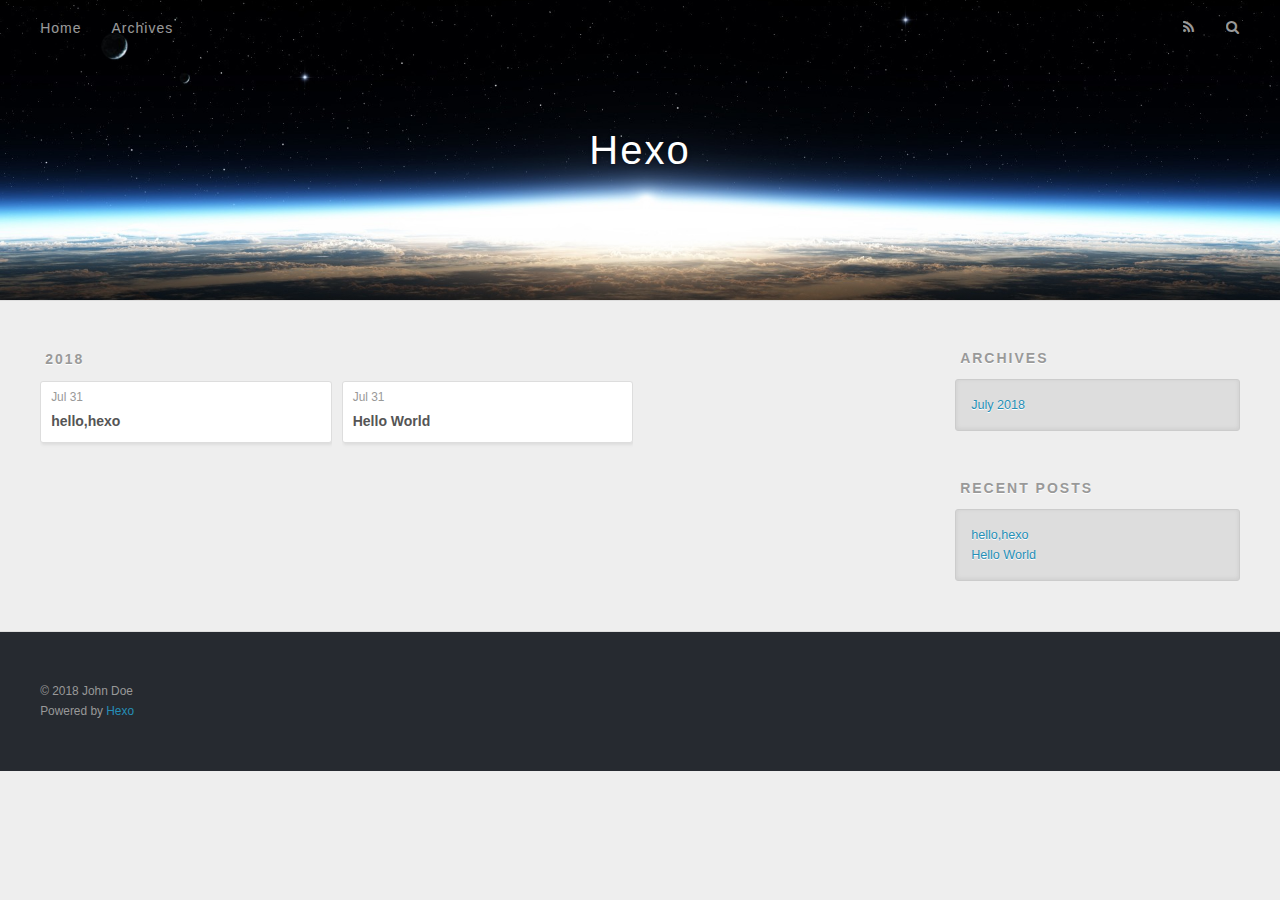
==== archives/index.html @ ba30c7fb "Site updated: 2018-07-31 15:11:13" ====
<!DOCTYPE html>
<html>
<head>
  <meta charset="utf-8">
  
  <title>Archives | Hexo</title>
  <meta name="viewport" content="width=device-width, initial-scale=1, maximum-scale=1">
  <meta property="og:type" content="website">
<meta property="og:title" content="Hexo">
<meta property="og:url" content="http://yoursite.com/archives/index.html">
<meta property="og:site_name" content="Hexo">
<meta property="og:locale" content="default">
<meta name="twitter:card" content="summary">
<meta name="twitter:title" content="Hexo">
  
    <link rel="alternate" href="/atom.xml" title="Hexo" type="application/atom+xml">
  
  
    <link rel="icon" href="/favicon.png">
  
  
    <link href="//fonts.googleapis.com/css?family=Source+Code+Pro" rel="stylesheet" type="text/css">
  
  <link rel="stylesheet" href="/css/style.css">
  

</head>

<body>
  <div id="container">
    <div id="wrap">
      <header id="header">
  <div id="banner"></div>
  <div id="header-outer" class="outer">
    <div id="header-title" class="inner">
      <h1 id="logo-wrap">
        <a href="/" id="logo">Hexo</a>
      </h1>
      
    </div>
    <div id="header-inner" class="inner">
      <nav id="main-nav">
        <a id="main-nav-toggle" class="nav-icon"></a>
        
          <a class="main-nav-link" href="/">Home</a>
        
          <a class="main-nav-link" href="/archives">Archives</a>
        
      </nav>
      <nav id="sub-nav">
        
          <a id="nav-rss-link" class="nav-icon" href="/atom.xml" title="RSS Feed"></a>
        
        <a id="nav-search-btn" class="nav-icon" title="Search"></a>
      </nav>
      <div id="search-form-wrap">
        <form action="//google.com/search" method="get" accept-charset="UTF-8" class="search-form"><input type="search" name="q" class="search-form-input" placeholder="Search"><button type="submit" class="search-form-submit">&#xF002;</button><input type="hidden" name="sitesearch" value="http://yoursite.com"></form>
      </div>
    </div>
  </div>
</header>
      <div class="outer">
        <section id="main">
  
  
    
    
      
      
      <section class="archives-wrap">
        <div class="archive-year-wrap">
          <a href="/archives/2018" class="archive-year">2018</a>
        </div>
        <div class="archives">
    
    <article class="archive-article archive-type-post">
  <div class="archive-article-inner">
    <header class="archive-article-header">
      <a href="/2018/07/31/hello-hexo/" class="archive-article-date">
  <time datetime="2018-07-31T07:08:30.000Z" itemprop="datePublished">Jul 31</time>
</a>
      
  
    <h1 itemprop="name">
      <a class="archive-article-title" href="/2018/07/31/hello-hexo/">hello,hexo</a>
    </h1>
  

    </header>
  </div>
</article>
  
    
    
    <article class="archive-article archive-type-post">
  <div class="archive-article-inner">
    <header class="archive-article-header">
      <a href="/2018/07/31/hello-world/" class="archive-article-date">
  <time datetime="2018-07-31T06:19:11.172Z" itemprop="datePublished">Jul 31</time>
</a>
      
  
    <h1 itemprop="name">
      <a class="archive-article-title" href="/2018/07/31/hello-world/">Hello World</a>
    </h1>
  

    </header>
  </div>
</article>
  
  
    </div></section>
  

</section>
        
          <aside id="sidebar">
  
    

  
    

  
    
  
    
  <div class="widget-wrap">
    <h3 class="widget-title">Archives</h3>
    <div class="widget">
      <ul class="archive-list"><li class="archive-list-item"><a class="archive-list-link" href="/archives/2018/07/">July 2018</a></li></ul>
    </div>
  </div>


  
    
  <div class="widget-wrap">
    <h3 class="widget-title">Recent Posts</h3>
    <div class="widget">
      <ul>
        
          <li>
            <a href="/2018/07/31/hello-hexo/">hello,hexo</a>
          </li>
        
          <li>
            <a href="/2018/07/31/hello-world/">Hello World</a>
          </li>
        
      </ul>
    </div>
  </div>

  
</aside>
        
      </div>
      <footer id="footer">
  
  <div class="outer">
    <div id="footer-info" class="inner">
      &copy; 2018 John Doe<br>
      Powered by <a href="http://hexo.io/" target="_blank">Hexo</a>
    </div>
  </div>
</footer>
    </div>
    <nav id="mobile-nav">
  
    <a href="/" class="mobile-nav-link">Home</a>
  
    <a href="/archives" class="mobile-nav-link">Archives</a>
  
</nav>
    

<script src="//ajax.googleapis.com/ajax/libs/jquery/2.0.3/jquery.min.js"></script>


  <link rel="stylesheet" href="/fancybox/jquery.fancybox.css">
  <script src="/fancybox/jquery.fancybox.pack.js"></script>


<script src="/js/script.js"></script>

  </div>
</body>
</html>
---- css/style.css ----
body {
  width: 100%;
}
body:before,
body:after {
  content: "";
  display: table;
}
body:after {
  clear: both;
}
html,
body,
div,
span,
applet,
object,
iframe,
h1,
h2,
h3,
h4,
h5,
h6,
p,
blockquote,
pre,
a,
abbr,
acronym,
address,
big,
cite,
code,
del,
dfn,
em,
img,
ins,
kbd,
q,
s,
samp,
small,
strike,
strong,
sub,
sup,
tt,
var,
dl,
dt,
dd,
ol,
ul,
li,
fieldset,
form,
label,
legend,
table,
caption,
tbody,
tfoot,
thead,
tr,
th,
td {
  margin: 0;
  padding: 0;
  border: 0;
  outline: 0;
  font-weight: inherit;
  font-style: inherit;
  font-family: inherit;
  font-size: 100%;
  vertical-align: baseline;
}
body {
  line-height: 1;
  color: #000;
  background: #fff;
}
ol,
ul {
  list-style: none;
}
table {
  border-collapse: separate;
  border-spacing: 0;
  vertical-align: middle;
}
caption,
th,
td {
  text-align: left;
  font-weight: normal;
  vertical-align: middle;
}
a img {
  border: none;
}
input,
button {
  margin: 0;
  padding: 0;
}
input::-moz-focus-inner,
button::-moz-focus-inner {
  border: 0;
  padding: 0;
}
@font-face {
  font-family: FontAwesome;
  font-style: normal;
  font-weight: normal;
  src: url("fonts/fontawesome-webfont.eot?v=#4.0.3");
  src: url("fonts/fontawesome-webfont.eot?#iefix&v=#4.0.3") format("embedded-opentype"), url("fonts/fontawesome-webfont.woff?v=#4.0.3") format("woff"), url("fonts/fontawesome-webfont.ttf?v=#4.0.3") format("truetype"), url("fonts/fontawesome-webfont.svg#fontawesomeregular?v=#4.0.3") format("svg");
}
html,
body,
#container {
  height: 100%;
}
body {
  background: #eee;
  font: 14px "Helvetica Neue", Helvetica, Arial, sans-serif;
  -webkit-text-size-adjust: 100%;
}
.outer {
  max-width: 1220px;
  margin: 0 auto;
  padding: 0 20px;
}
.outer:before,
.outer:after {
  content: "";
  display: table;
}
.outer:after {
  clear: both;
}
.inner {
  display: inline;
  float: left;
  width: 98.33333333333333%;
  margin: 0 0.833333333333333%;
}
.left,
.alignleft {
  float: left;
}
.right,
.alignright {
  float: right;
}
.clear {
  clear: both;
}
#container {
  position: relative;
}
.mobile-nav-on {
  overflow: hidden;
}
#wrap {
  height: 100%;
  width: 100%;
  position: absolute;
  top: 0;
  left: 0;
  -webkit-transition: 0.2s ease-out;
  -moz-transition: 0.2s ease-out;
  -ms-transition: 0.2s ease-out;
  transition: 0.2s ease-out;
  z-index: 1;
  background: #eee;
}
.mobile-nav-on #wrap {
  left: 280px;
}
@media screen and (min-width: 768px) {
  #main {
    display: inline;
    float: left;
    width: 73.33333333333333%;
    margin: 0 0.833333333333333%;
  }
}
.article-date,
.article-category-link,
.archive-year,
.widget-title {
  text-decoration: none;
  text-transform: uppercase;
  letter-spacing: 2px;
  color: #999;
  margin-bottom: 1em;
  margin-left: 5px;
  line-height: 1em;
  text-shadow: 0 1px #fff;
  font-weight: bold;
}
.article-inner,
.archive-article-inner {
  background: #fff;
  -webkit-box-shadow: 1px 2px 3px #ddd;
  box-shadow: 1px 2px 3px #ddd;
  border: 1px solid #ddd;
  border-radius: 3px;
}
.article-entry h1,
.widget h1 {
  font-size: 2em;
}
.article-entry h2,
.widget h2 {
  font-size: 1.5em;
}
.article-entry h3,
.widget h3 {
  font-size: 1.3em;
}
.article-entry h4,
.widget h4 {
  font-size: 1.2em;
}
.article-entry h5,
.widget h5 {
  font-size: 1em;
}
.article-entry h6,
.widget h6 {
  font-size: 1em;
  color: #999;
}
.article-entry hr,
.widget hr {
  border: 1px dashed #ddd;
}
.article-entry strong,
.widget strong {
  font-weight: bold;
}
.article-entry em,
.widget em,
.article-entry cite,
.widget cite {
  font-style: italic;
}
.article-entry sup,
.widget sup,
.article-entry sub,
.widget sub {
  font-size: 0.75em;
  line-height: 0;
  position: relative;
  vertical-align: baseline;
}
.article-entry sup,
.widget sup {
  top: -0.5em;
}
.article-entry sub,
.widget sub {
  bottom: -0.2em;
}
.article-entry small,
.widget small {
  font-size: 0.85em;
}
.article-entry acronym,
.widget acronym,
.article-entry abbr,
.widget abbr {
  border-bottom: 1px dotted;
}
.article-entry ul,
.widget ul,
.article-entry ol,
.widget ol,
.article-entry dl,
.widget dl {
  margin: 0 20px;
  line-height: 1.6em;
}
.article-entry ul ul,
.widget ul ul,
.article-entry ol ul,
.widget ol ul,
.article-entry ul ol,
.widget ul ol,
.article-entry ol ol,
.widget ol ol {
  margin-top: 0;
  margin-bottom: 0;
}
.article-entry ul,
.widget ul {
  list-style: disc;
}
.article-entry ol,
.widget ol {
  list-style: decimal;
}
.article-entry dt,
.widget dt {
  font-weight: bold;
}
#header {
  height: 300px;
  position: relative;
  border-bottom: 1px solid #ddd;
}
#header:before,
#header:after {
  content: "";
  position: absolute;
  left: 0;
  right: 0;
  height: 40px;
}
#header:before {
  top: 0;
  background: -webkit-linear-gradient(rgba(0,0,0,0.2), transparent);
  background: -moz-linear-gradient(rgba(0,0,0,0.2), transparent);
  background: -ms-linear-gradient(rgba(0,0,0,0.2), transparent);
  background: linear-gradient(rgba(0,0,0,0.2), transparent);
}
#header:after {
  bottom: 0;
  background: -webkit-linear-gradient(transparent, rgba(0,0,0,0.2));
  background: -moz-linear-gradient(transparent, rgba(0,0,0,0.2));
  background: -ms-linear-gradient(transparent, rgba(0,0,0,0.2));
  background: linear-gradient(transparent, rgba(0,0,0,0.2));
}
#header-outer {
  height: 100%;
  position: relative;
}
#header-inner {
  position: relative;
  overflow: hidden;
}
#banner {
  position: absolute;
  top: 0;
  left: 0;
  width: 100%;
  height: 100%;
  background: url("images/banner.jpg") center #000;
  -webkit-background-size: cover;
  -moz-background-size: cover;
  background-size: cover;
  z-index: -1;
}
#header-title {
  text-align: center;
  height: 40px;
  position: absolute;
  top: 50%;
  left: 0;
  margin-top: -20px;
}
#logo,
#subtitle {
  text-decoration: none;
  color: #fff;
  font-weight: 300;
  text-shadow: 0 1px 4px rgba(0,0,0,0.3);
}
#logo {
  font-size: 40px;
  line-height: 40px;
  letter-spacing: 2px;
}
#subtitle {
  font-size: 16px;
  line-height: 16px;
  letter-spacing: 1px;
}
#subtitle-wrap {
  margin-top: 16px;
}
#main-nav {
  float: left;
  margin-left: -15px;
}
.nav-icon,
.main-nav-link {
  float: left;
  color: #fff;
  opacity: 0.6;
  text-decoration: none;
  text-shadow: 0 1px rgba(0,0,0,0.2);
  -webkit-transition: opacity 0.2s;
  -moz-transition: opacity 0.2s;
  -ms-transition: opacity 0.2s;
  transition: opacity 0.2s;
  display: block;
  padding: 20px 15px;
}
.nav-icon:hover,
.main-nav-link:hover {
  opacity: 1;
}
.nav-icon {
  font-family: FontAwesome;
  text-align: center;
  font-size: 14px;
  width: 14px;
  height: 14px;
  padding: 20px 15px;
  position: relative;
  cursor: pointer;
}
.main-nav-link {
  font-weight: 300;
  letter-spacing: 1px;
}
@media screen and (max-width: 479px) {
  .main-nav-link {
    display: none;
  }
}
#main-nav-toggle {
  display: none;
}
#main-nav-toggle:before {
  content: "\f0c9";
}
@media screen and (max-width: 479px) {
  #main-nav-toggle {
    display: block;
  }
}
#sub-nav {
  float: right;
  margin-right: -15px;
}
#nav-rss-link:before {
  content: "\f09e";
}
#nav-search-btn:before {
  content: "\f002";
}
#search-form-wrap {
  position: absolute;
  top: 15px;
  width: 150px;
  height: 30px;
  right: -150px;
  opacity: 0;
  -webkit-transition: 0.2s ease-out;
  -moz-transition: 0.2s ease-out;
  -ms-transition: 0.2s ease-out;
  transition: 0.2s ease-out;
}
#search-form-wrap.on {
  opacity: 1;
  right: 0;
}
@media screen and (max-width: 479px) {
  #search-form-wrap {
    width: 100%;
    right: -100%;
  }
}
.search-form {
  position: absolute;
  top: 0;
  left: 0;
  right: 0;
  background: #fff;
  padding: 5px 15px;
  border-radius: 15px;
  -webkit-box-shadow: 0 0 10px rgba(0,0,0,0.3);
  box-shadow: 0 0 10px rgba(0,0,0,0.3);
}
.search-form-input {
  border: none;
  background: none;
  color: #555;
  width: 100%;
  font: 13px "Helvetica Neue", Helvetica, Arial, sans-serif;
  outline: none;
}
.search-form-input::-webkit-search-results-decoration,
.search-form-input::-webkit-search-cancel-button {
  -webkit-appearance: none;
}
.search-form-submit {
  position: absolute;
  top: 50%;
  right: 10px;
  margin-top: -7px;
  font: 13px FontAwesome;
  border: none;
  background: none;
  color: #bbb;
  cursor: pointer;
}
.search-form-submit:hover,
.search-form-submit:focus {
  color: #777;
}
.article {
  margin: 50px 0;
}
.article-inner {
  overflow: hidden;
}
.article-meta:before,
.article-meta:after {
  content: "";
  display: table;
}
.article-meta:after {
  clear: both;
}
.article-date {
  float: left;
}
.article-category {
  float: left;
  line-height: 1em;
  color: #ccc;
  text-shadow: 0 1px #fff;
  margin-left: 8px;
}
.article-category:before {
  content: "\2022";
}
.article-category-link {
  margin: 0 12px 1em;
}
.article-header {
  padding: 20px 20px 0;
}
.article-title {
  text-decoration: none;
  font-size: 2em;
  font-weight: bold;
  color: #555;
  line-height: 1.1em;
  -webkit-transition: color 0.2s;
  -moz-transition: color 0.2s;
  -ms-transition: color 0.2s;
  transition: color 0.2s;
}
a.article-title:hover {
  color: #258fb8;
}
.article-entry {
  color: #555;
  padding: 0 20px;
}
.article-entry:before,
.article-entry:after {
  content: "";
  display: table;
}
.article-entry:after {
  clear: both;
}
.article-entry p,
.article-entry table {
  line-height: 1.6em;
  margin: 1.6em 0;
}
.article-entry h1,
.article-entry h2,
.article-entry h3,
.article-entry h4,
.article-entry h5,
.article-entry h6 {
  font-weight: bold;
}
.article-entry h1,
.article-entry h2,
.article-entry h3,
.article-entry h4,
.article-entry h5,
.article-entry h6 {
  line-height: 1.1em;
  margin: 1.1em 0;
}
.article-entry a {
  color: #258fb8;
  text-decoration: none;
}
.article-entry a:hover {
  text-decoration: underline;
}
.article-entry ul,
.article-entry ol,
.article-entry dl {
  margin-top: 1.6em;
  margin-bottom: 1.6em;
}
.article-entry img,
.article-entry video {
  max-width: 100%;
  height: auto;
  display: block;
  margin: auto;
}
.article-entry iframe {
  border: none;
}
.article-entry table {
  width: 100%;
  border-collapse: collapse;
  border-spacing: 0;
}
.article-entry th {
  font-weight: bold;
  border-bottom: 3px solid #ddd;
  padding-bottom: 0.5em;
}
.article-entry td {
  border-bottom: 1px solid #ddd;
  padding: 10px 0;
}
.article-entry blockquote {
  font-family: Georgia, "Times New Roman", serif;
  font-size: 1.4em;
  margin: 1.6em 20px;
  text-align: center;
}
.article-entry blockquote footer {
  font-size: 14px;
  margin: 1.6em 0;
  font-family: "Helvetica Neue", Helvetica, Arial, sans-serif;
}
.article-entry blockquote footer cite:before {
  content: "—";
  padding: 0 0.5em;
}
.article-entry .pullquote {
  text-align: left;
  width: 45%;
  margin: 0;
}
.article-entry .pullquote.left {
  margin-left: 0.5em;
  margin-right: 1em;
}
.article-entry .pullquote.right {
  margin-right: 0.5em;
  margin-left: 1em;
}
.article-entry .caption {
  color: #999;
  display: block;
  font-size: 0.9em;
  margin-top: 0.5em;
  position: relative;
  text-align: center;
}
.article-entry .video-container {
  position: relative;
  padding-top: 56.25%;
  height: 0;
  overflow: hidden;
}
.article-entry .video-container iframe,
.article-entry .video-container object,
.article-entry .video-container embed {
  position: absolute;
  top: 0;
  left: 0;
  width: 100%;
  height: 100%;
  margin-top: 0;
}
.article-more-link a {
  display: inline-block;
  line-height: 1em;
  padding: 6px 15px;
  border-radius: 15px;
  background: #eee;
  color: #999;
  text-shadow: 0 1px #fff;
  text-decoration: none;
}
.article-more-link a:hover {
  background: #258fb8;
  color: #fff;
  text-decoration: none;
  text-shadow: 0 1px #1e7293;
}
.article-footer {
  font-size: 0.85em;
  line-height: 1.6em;
  border-top: 1px solid #ddd;
  padding-top: 1.6em;
  margin: 0 20px 20px;
}
.article-footer:before,
.article-footer:after {
  content: "";
  display: table;
}
.article-footer:after {
  clear: both;
}
.article-footer a {
  color: #999;
  text-decoration: none;
}
.article-footer a:hover {
  color: #555;
}
.article-tag-list-item {
  float: left;
  margin-right: 10px;
}
.article-tag-list-link:before {
  content: "#";
}
.article-comment-link {
  float: right;
}
.article-comment-link:before {
  content: "\f075";
  font-family: FontAwesome;
  padding-right: 8px;
}
.article-share-link {
  cursor: pointer;
  float: right;
  margin-left: 20px;
}
.article-share-link:before {
  content: "\f064";
  font-family: FontAwesome;
  padding-right: 6px;
}
#article-nav {
  position: relative;
}
#article-nav:before,
#article-nav:after {
  content: "";
  display: table;
}
#article-nav:after {
  clear: both;
}
@media screen and (min-width: 768px) {
  #article-nav {
    margin: 50px 0;
  }
  #article-nav:before {
    width: 8px;
    height: 8px;
    position: absolute;
    top: 50%;
    left: 50%;
    margin-top: -4px;
    margin-left: -4px;
    content: "";
    border-radius: 50%;
    background: #ddd;
    -webkit-box-shadow: 0 1px 2px #fff;
    box-shadow: 0 1px 2px #fff;
  }
}
.article-nav-link-wrap {
  text-decoration: none;
  text-shadow: 0 1px #fff;
  color: #999;
  -webkit-box-sizing: border-box;
  -moz-box-sizing: border-box;
  box-sizing: border-box;
  margin-top: 50px;
  text-align: center;
  display: block;
}
.article-nav-link-wrap:hover {
  color: #555;
}
@media screen and (min-width: 768px) {
  .article-nav-link-wrap {
    width: 50%;
    margin-top: 0;
  }
}
@media screen and (min-width: 768px) {
  #article-nav-newer {
    float: left;
    text-align: right;
    padding-right: 20px;
  }
}
@media screen and (min-width: 768px) {
  #article-nav-older {
    float: right;
    text-align: left;
    padding-left: 20px;
  }
}
.article-nav-caption {
  text-transform: uppercase;
  letter-spacing: 2px;
  color: #ddd;
  line-height: 1em;
  font-weight: bold;
}
#article-nav-newer .article-nav-caption {
  margin-right: -2px;
}
.article-nav-title {
  font-size: 0.85em;
  line-height: 1.6em;
  margin-top: 0.5em;
}
.article-share-box {
  position: absolute;
  display: none;
  background: #fff;
  -webkit-box-shadow: 1px 2px 10px rgba(0,0,0,0.2);
  box-shadow: 1px 2px 10px rgba(0,0,0,0.2);
  border-radius: 3px;
  margin-left: -145px;
  overflow: hidden;
  z-index: 1;
}
.article-share-box.on {
  display: block;
}
.article-share-input {
  width: 100%;
  background: none;
  -webkit-box-sizing: border-box;
  -moz-box-sizing: border-box;
  box-sizing: border-box;
  font: 14px "Helvetica Neue", Helvetica, Arial, sans-serif;
  padding: 0 15px;
  color: #555;
  outline: none;
  border: 1px solid #ddd;
  border-radius: 3px 3px 0 0;
  height: 36px;
  line-height: 36px;
}
.article-share-links {
  background: #eee;
}
.article-share-links:before,
.article-share-links:after {
  content: "";
  display: table;
}
.article-share-links:after {
  clear: both;
}
.article-share-twitter,
.article-share-facebook,
.article-share-pinterest,
.article-share-google {
  width: 50px;
  height: 36px;
  display: block;
  float: left;
  position: relative;
  color: #999;
  text-shadow: 0 1px #fff;
}
.article-share-twitter:before,
.article-share-facebook:before,
.article-share-pinterest:before,
.article-share-google:before {
  font-size: 20px;
  font-family: FontAwesome;
  width: 20px;
  height: 20px;
  position: absolute;
  top: 50%;
  left: 50%;
  margin-top: -10px;
  margin-left: -10px;
  text-align: center;
}
.article-share-twitter:hover,
.article-share-facebook:hover,
.article-share-pinterest:hover,
.article-share-google:hover {
  color: #fff;
}
.article-share-twitter:before {
  content: "\f099";
}
.article-share-twitter:hover {
  background: #00aced;
  text-shadow: 0 1px #008abe;
}
.article-share-facebook:before {
  content: "\f09a";
}
.article-share-facebook:hover {
  background: #3b5998;
  text-shadow: 0 1px #2f477a;
}
.article-share-pinterest:before {
  content: "\f0d2";
}
.article-share-pinterest:hover {
  background: #cb2027;
  text-shadow: 0 1px #a21a1f;
}
.article-share-google:before {
  content: "\f0d5";
}
.article-share-google:hover {
  background: #dd4b39;
  text-shadow: 0 1px #be3221;
}
.article-gallery {
  background: #000;
  position: relative;
}
.article-gallery-photos {
  position: relative;
  overflow: hidden;
}
.article-gallery-img {
  display: none;
  max-width: 100%;
}
.article-gallery-img:first-child {
  display: block;
}
.article-gallery-img.loaded {
  position: absolute;
  display: block;
}
.article-gallery-img img {
  display: block;
  max-width: 100%;
  margin: 0 auto;
}
#comments {
  background: #fff;
  -webkit-box-shadow: 1px 2px 3px #ddd;
  box-shadow: 1px 2px 3px #ddd;
  padding: 20px;
  border: 1px solid #ddd;
  border-radius: 3px;
  margin: 50px 0;
}
#comments a {
  color: #258fb8;
}
.archives-wrap {
  margin: 50px 0;
}
.archives:before,
.archives:after {
  content: "";
  display: table;
}
.archives:after {
  clear: both;
}
.archive-year-wrap {
  margin-bottom: 1em;
}
.archives {
  -webkit-column-gap: 10px;
  -moz-column-gap: 10px;
  column-gap: 10px;
}
@media screen and (min-width: 480px) and (max-width: 767px) {
  .archives {
    -webkit-column-count: 2;
    -moz-column-count: 2;
    column-count: 2;
  }
}
@media screen and (min-width: 768px) {
  .archives {
    -webkit-column-count: 3;
    -moz-column-count: 3;
    column-count: 3;
  }
}
.archive-article {
  -webkit-column-break-inside: avoid;
  page-break-inside: avoid;
  overflow: hidden;
  break-inside: avoid-column;
}
.archive-article-inner {
  padding: 10px;
  margin-bottom: 15px;
}
.archive-article-title {
  text-decoration: none;
  font-weight: bold;
  color: #555;
  -webkit-transition: color 0.2s;
  -moz-transition: color 0.2s;
  -ms-transition: color 0.2s;
  transition: color 0.2s;
  line-height: 1.6em;
}
.archive-article-title:hover {
  color: #258fb8;
}
.archive-article-footer {
  margin-top: 1em;
}
.archive-article-date {
  color: #999;
  text-decoration: none;
  font-size: 0.85em;
  line-height: 1em;
  margin-bottom: 0.5em;
  display: block;
}
#page-nav {
  margin: 50px auto;
  background: #fff;
  -webkit-box-shadow: 1px 2px 3px #ddd;
  box-shadow: 1px 2px 3px #ddd;
  border: 1px solid #ddd;
  border-radius: 3px;
  text-align: center;
  color: #999;
  overflow: hidden;
}
#page-nav:before,
#page-nav:after {
  content: "";
  display: table;
}
#page-nav:after {
  clear: both;
}
#page-nav a,
#page-nav span {
  padding: 10px 20px;
  line-height: 1;
  height: 2ex;
}
#page-nav a {
  color: #999;
  text-decoration: none;
}
#page-nav a:hover {
  background: #999;
  color: #fff;
}
#page-nav .prev {
  float: left;
}
#page-nav .next {
  float: right;
}
#page-nav .page-number {
  display: inline-block;
}
@media screen and (max-width: 479px) {
  #page-nav .page-number {
    display: none;
  }
}
#page-nav .current {
  color: #555;
  font-weight: bold;
}
#page-nav .space {
  color: #ddd;
}
#footer {
  background: #262a30;
  padding: 50px 0;
  border-top: 1px solid #ddd;
  color: #999;
}
#footer a {
  color: #258fb8;
  text-decoration: none;
}
#footer a:hover {
  text-decoration: underline;
}
#footer-info {
  line-height: 1.6em;
  font-size: 0.85em;
}
.article-entry pre,
.article-entry .highlight {
  background: #2d2d2d;
  margin: 0 -20px;
  padding: 15px 20px;
  border-style: solid;
  border-color: #ddd;
  border-width: 1px 0;
  overflow: auto;
  color: #ccc;
  line-height: 22.400000000000002px;
}
.article-entry .highlight .gutter pre,
.article-entry .gist .gist-file .gist-data .line-numbers {
  color: #666;
  font-size: 0.85em;
}
.article-entry pre,
.article-entry code {
  font-family: "Source Code Pro", Consolas, Monaco, Menlo, Consolas, monospace;
}
.article-entry code {
  background: #eee;
  text-shadow: 0 1px #fff;
  padding: 0 0.3em;
}
.article-entry pre code {
  background: none;
  text-shadow: none;
  padding: 0;
}
.article-entry .highlight pre {
  border: none;
  margin: 0;
  padding: 0;
}
.article-entry .highlight table {
  margin: 0;
  width: auto;
}
.article-entry .highlight td {
  border: none;
  padding: 0;
}
.article-entry .highlight figcaption {
  font-size: 0.85em;
  color: #999;
  line-height: 1em;
  margin-bottom: 1em;
}
.article-entry .highlight figcaption:before,
.article-entry .highlight figcaption:after {
  content: "";
  display: table;
}
.article-entry .highlight figcaption:after {
  clear: both;
}
.article-entry .highlight figcaption a {
  float: right;
}
.article-entry .highlight .gutter pre {
  text-align: right;
  padding-right: 20px;
}
.article-entry .highlight .line {
  height: 22.400000000000002px;
}
.article-entry .highlight .line.marked {
  background: #515151;
}
.article-entry .gist {
  margin: 0 -20px;
  border-style: solid;
  border-color: #ddd;
  border-width: 1px 0;
  background: #2d2d2d;
  padding: 15px 20px 15px 0;
}
.article-entry .gist .gist-file {
  border: none;
  font-family: "Source Code Pro", Consolas, Monaco, Menlo, Consolas, monospace;
  margin: 0;
}
.article-entry .gist .gist-file .gist-data {
  background: none;
  border: none;
}
.article-entry .gist .gist-file .gist-data .line-numbers {
  background: none;
  border: none;
  padding: 0 20px 0 0;
}
.article-entry .gist .gist-file .gist-data .line-data {
  padding: 0 !important;
}
.article-entry .gist .gist-file .highlight {
  margin: 0;
  padding: 0;
  border: none;
}
.article-entry .gist .gist-file .gist-meta {
  background: #2d2d2d;
  color: #999;
  font: 0.85em "Helvetica Neue", Helvetica, Arial, sans-serif;
  text-shadow: 0 0;
  padding: 0;
  margin-top: 1em;
  margin-left: 20px;
}
.article-entry .gist .gist-file .gist-meta a {
  color: #258fb8;
  font-weight: normal;
}
.article-entry .gist .gist-file .gist-meta a:hover {
  text-decoration: underline;
}
pre .comment,
pre .title {
  color: #999;
}
pre .variable,
pre .attribute,
pre .tag,
pre .regexp,
pre .ruby .constant,
pre .xml .tag .title,
pre .xml .pi,
pre .xml .doctype,
pre .html .doctype,
pre .css .id,
pre .css .class,
pre .css .pseudo {
  color: #f2777a;
}
pre .number,
pre .preprocessor,
pre .built_in,
pre .literal,
pre .params,
pre .constant {
  color: #f99157;
}
pre .class,
pre .ruby .class .title,
pre .css .rules .attribute {
  color: #9c9;
}
pre .string,
pre .value,
pre .inheritance,
pre .header,
pre .ruby .symbol,
pre .xml .cdata {
  color: #9c9;
}
pre .css .hexcolor {
  color: #6cc;
}
pre .function,
pre .python .decorator,
pre .python .title,
pre .ruby .function .title,
pre .ruby .title .keyword,
pre .perl .sub,
pre .javascript .title,
pre .coffeescript .title {
  color: #69c;
}
pre .keyword,
pre .javascript .function {
  color: #c9c;
}
@media screen and (max-width: 479px) {
  #mobile-nav {
    position: absolute;
    top: 0;
    left: 0;
    width: 280px;
    height: 100%;
    background: #191919;
    border-right: 1px solid #fff;
  }
}
@media screen and (max-width: 479px) {
  .mobile-nav-link {
    display: block;
    color: #999;
    text-decoration: none;
    padding: 15px 20px;
    font-weight: bold;
  }
  .mobile-nav-link:hover {
    color: #fff;
  }
}
@media screen and (min-width: 768px) {
  #sidebar {
    display: inline;
    float: left;
    width: 23.333333333333332%;
    margin: 0 0.833333333333333%;
  }
}
.widget-wrap {
  margin: 50px 0;
}
.widget {
  color: #777;
  text-shadow: 0 1px #fff;
  background: #ddd;
  -webkit-box-shadow: 0 -1px 4px #ccc inset;
  box-shadow: 0 -1px 4px #ccc inset;
  border: 1px solid #ccc;
  padding: 15px;
  border-radius: 3px;
}
.widget a {
  color: #258fb8;
  text-decoration: none;
}
.widget a:hover {
  text-decoration: underline;
}
.widget ul ul,
.widget ol ul,
.widget dl ul,
.widget ul ol,
.widget ol ol,
.widget dl ol,
.widget ul dl,
.widget ol dl,
.widget dl dl {
  margin-left: 15px;
  list-style: disc;
}
.widget {
  line-height: 1.6em;
  word-wrap: break-word;
  font-size: 0.9em;
}
.widget ul,
.widget ol {
  list-style: none;
  margin: 0;
}
.widget ul ul,
.widget ol ul,
.widget ul ol,
.widget ol ol {
  margin: 0 20px;
}
.widget ul ul,
.widget ol ul {
  list-style: disc;
}
.widget ul ol,
.widget ol ol {
  list-style: decimal;
}
.category-list-count,
.tag-list-count,
.archive-list-count {
  padding-left: 5px;
  color: #999;
  font-size: 0.85em;
}
.category-list-count:before,
.tag-list-count:before,
.archive-list-count:before {
  content: "(";
}
.category-list-count:after,
.tag-list-count:after,
.archive-list-count:after {
  content: ")";
}
.tagcloud a {
  margin-right: 5px;
  display: inline-block;
}
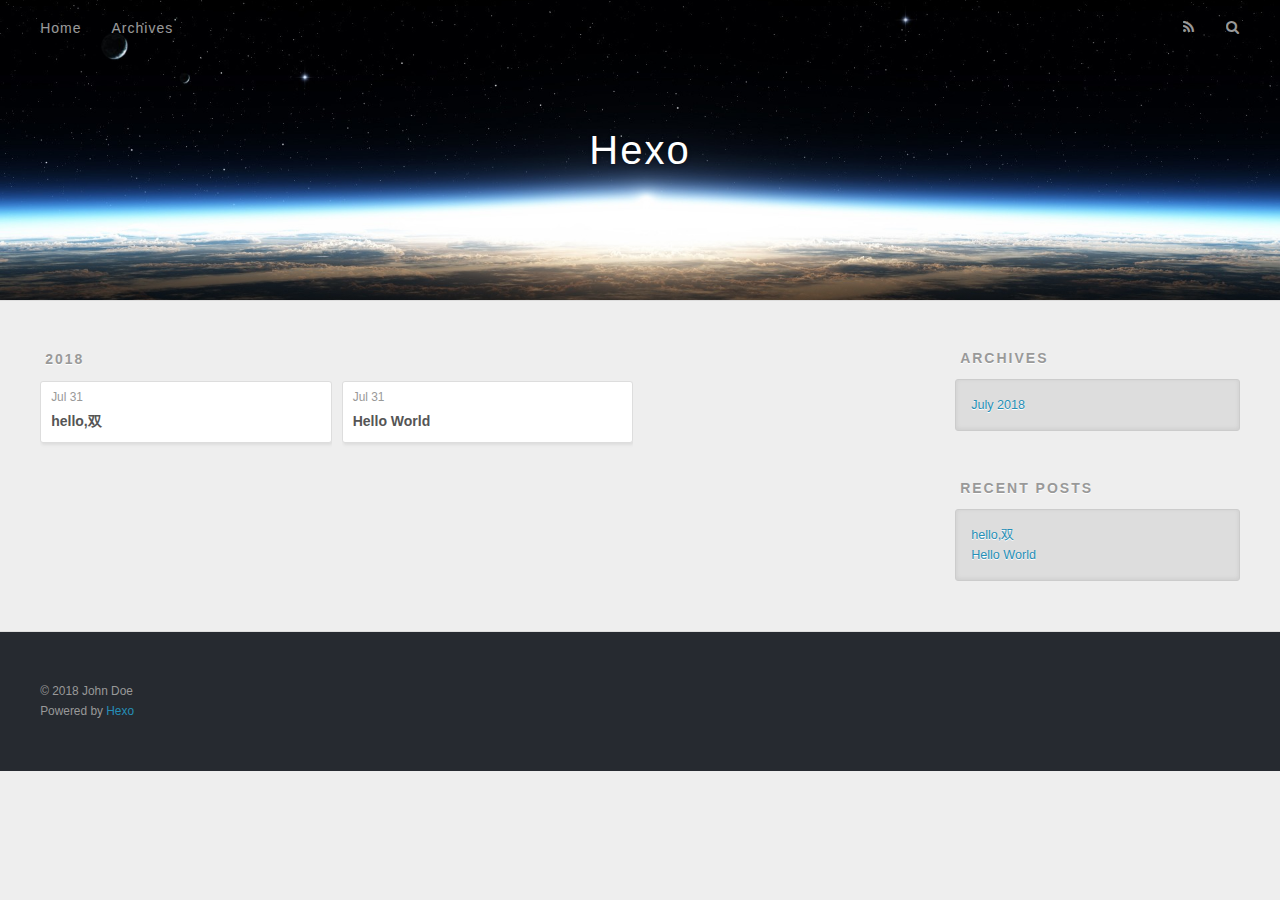
==== commit dc04c6bc: "Site updated: 2018-07-31 15:29:59" ====
--- a/archives/index.html
+++ b/archives/index.html
@@ -82,7 +82,7 @@
       
   
     <h1 itemprop="name">
-      <a class="archive-article-title" href="/2018/07/31/hello-hexo/">hello,hexo</a>
+      <a class="archive-article-title" href="/2018/07/31/hello-hexo/">hello,双</a>
     </h1>
   
 
@@ -142,7 +142,7 @@
       <ul>
         
           <li>
-            <a href="/2018/07/31/hello-hexo/">hello,hexo</a>
+            <a href="/2018/07/31/hello-hexo/">hello,双</a>
           </li>
         
           <li>
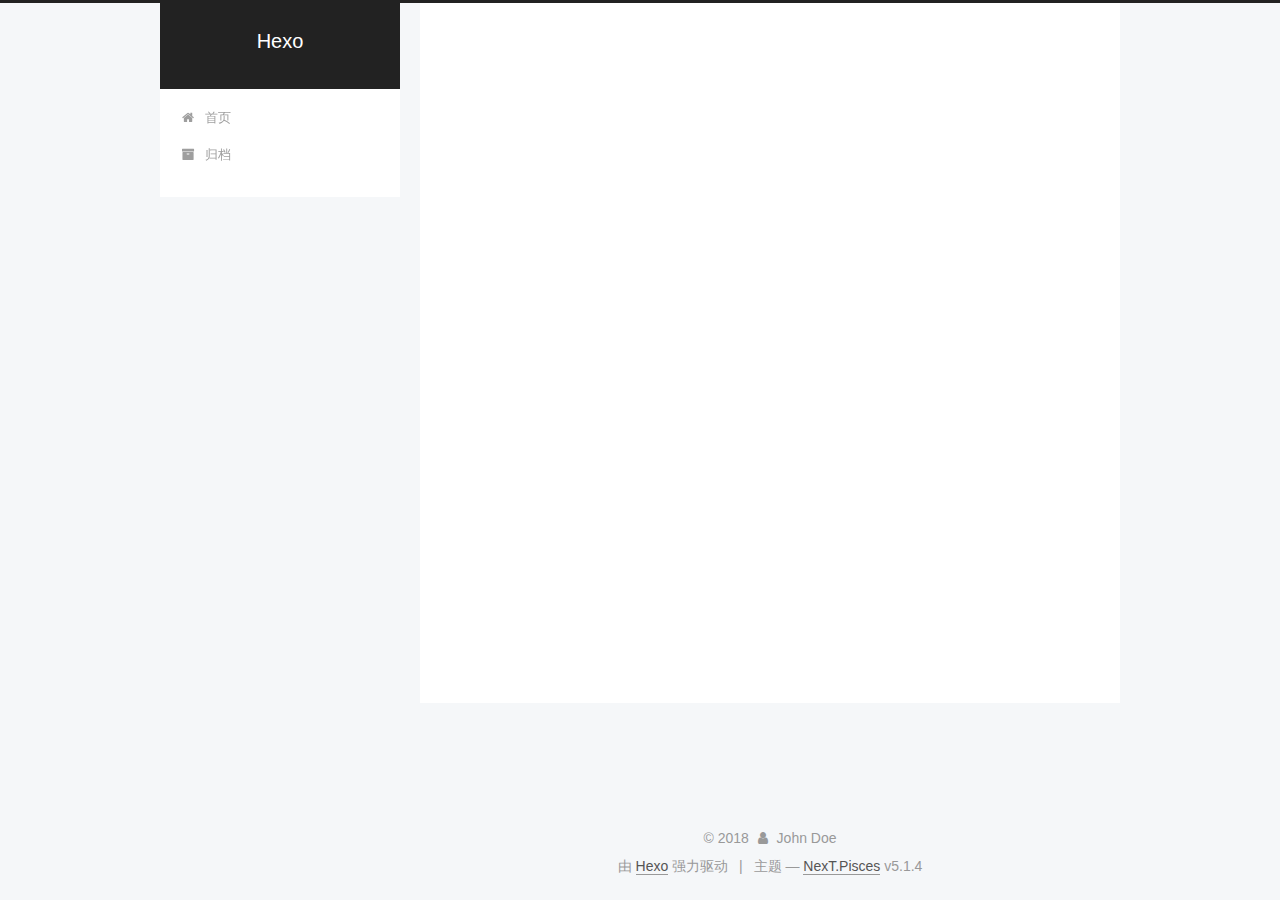
==== commit f703a832: "Site updated: 2018-07-31 20:47:22" ====
--- a/archives/index.html
+++ b/archives/index.html
@@ -1,190 +1,595 @@
 <!DOCTYPE html>
-<html>
+
+
+
+  
+
+
+<html class="theme-next pisces use-motion" lang="zh-Hans">
 <head>
-  <meta charset="utf-8">
-  
-  <title>Archives | Hexo</title>
-  <meta name="viewport" content="width=device-width, initial-scale=1, maximum-scale=1">
-  <meta property="og:type" content="website">
+  <meta charset="UTF-8"/>
+<meta http-equiv="X-UA-Compatible" content="IE=edge" />
+<meta name="viewport" content="width=device-width, initial-scale=1, maximum-scale=1"/>
+<meta name="theme-color" content="#222">
+
+
+
+
+
+
+
+
+
+<meta http-equiv="Cache-Control" content="no-transform" />
+<meta http-equiv="Cache-Control" content="no-siteapp" />
+
+
+
+
+
+
+
+
+
+
+
+
+
+
+
+
+  
+  
+  <link href="/lib/fancybox/source/jquery.fancybox.css?v=2.1.5" rel="stylesheet" type="text/css" />
+
+
+
+
+
+
+
+<link href="/lib/font-awesome/css/font-awesome.min.css?v=4.6.2" rel="stylesheet" type="text/css" />
+
+<link href="/css/main.css?v=5.1.4" rel="stylesheet" type="text/css" />
+
+
+  <link rel="apple-touch-icon" sizes="180x180" href="/images/apple-touch-icon-next.png?v=5.1.4">
+
+
+  <link rel="icon" type="image/png" sizes="32x32" href="/images/favicon-32x32-next.png?v=5.1.4">
+
+
+  <link rel="icon" type="image/png" sizes="16x16" href="/images/favicon-16x16-next.png?v=5.1.4">
+
+
+  <link rel="mask-icon" href="/images/logo.svg?v=5.1.4" color="#222">
+
+
+
+
+
+  <meta name="keywords" content="Hexo, NexT" />
+
+
+
+
+
+
+
+
+
+
+<meta property="og:type" content="website">
 <meta property="og:title" content="Hexo">
 <meta property="og:url" content="http://yoursite.com/archives/index.html">
 <meta property="og:site_name" content="Hexo">
-<meta property="og:locale" content="default">
+<meta property="og:locale" content="zh-Hans">
 <meta name="twitter:card" content="summary">
 <meta name="twitter:title" content="Hexo">
-  
-    <link rel="alternate" href="/atom.xml" title="Hexo" type="application/atom+xml">
-  
-  
-    <link rel="icon" href="/favicon.png">
-  
-  
-    <link href="//fonts.googleapis.com/css?family=Source+Code+Pro" rel="stylesheet" type="text/css">
-  
-  <link rel="stylesheet" href="/css/style.css">
-  
+
+
+
+<script type="text/javascript" id="hexo.configurations">
+  var NexT = window.NexT || {};
+  var CONFIG = {
+    root: '/',
+    scheme: 'Pisces',
+    version: '5.1.4',
+    sidebar: {"position":"left","display":"post","offset":12,"b2t":false,"scrollpercent":false,"onmobile":false},
+    fancybox: true,
+    tabs: true,
+    motion: {"enable":true,"async":false,"transition":{"post_block":"fadeIn","post_header":"slideDownIn","post_body":"slideDownIn","coll_header":"slideLeftIn","sidebar":"slideUpIn"}},
+    duoshuo: {
+      userId: '0',
+      author: '博主'
+    },
+    algolia: {
+      applicationID: '',
+      apiKey: '',
+      indexName: '',
+      hits: {"per_page":10},
+      labels: {"input_placeholder":"Search for Posts","hits_empty":"We didn't find any results for the search: ${query}","hits_stats":"${hits} results found in ${time} ms"}
+    }
+  };
+</script>
+
+
+
+  <link rel="canonical" href="http://yoursite.com/archives/"/>
+
+
+
+
+
+  <title>归档 | Hexo</title>
+  
+
+
+
+
+
+
+
 
 </head>
 
-<body>
-  <div id="container">
-    <div id="wrap">
-      <header id="header">
-  <div id="banner"></div>
-  <div id="header-outer" class="outer">
-    <div id="header-title" class="inner">
-      <h1 id="logo-wrap">
-        <a href="/" id="logo">Hexo</a>
-      </h1>
-      
+<body itemscope itemtype="http://schema.org/WebPage" lang="zh-Hans">
+
+  
+  
+    
+  
+
+  <div class="container sidebar-position-left page-archive">
+    <div class="headband"></div>
+
+    <header id="header" class="header" itemscope itemtype="http://schema.org/WPHeader">
+      <div class="header-inner"><div class="site-brand-wrapper">
+  <div class="site-meta ">
+    
+
+    <div class="custom-logo-site-title">
+      <a href="/"  class="brand" rel="start">
+        <span class="logo-line-before"><i></i></span>
+        <span class="site-title">Hexo</span>
+        <span class="logo-line-after"><i></i></span>
+      </a>
     </div>
-    <div id="header-inner" class="inner">
-      <nav id="main-nav">
-        <a id="main-nav-toggle" class="nav-icon"></a>
-        
-          <a class="main-nav-link" href="/">Home</a>
-        
-          <a class="main-nav-link" href="/archives">Archives</a>
-        
-      </nav>
-      <nav id="sub-nav">
-        
-          <a id="nav-rss-link" class="nav-icon" href="/atom.xml" title="RSS Feed"></a>
-        
-        <a id="nav-search-btn" class="nav-icon" title="Search"></a>
-      </nav>
-      <div id="search-form-wrap">
-        <form action="//google.com/search" method="get" accept-charset="UTF-8" class="search-form"><input type="search" name="q" class="search-form-input" placeholder="Search"><button type="submit" class="search-form-submit">&#xF002;</button><input type="hidden" name="sitesearch" value="http://yoursite.com"></form>
+      
+        <p class="site-subtitle"></p>
+      
+  </div>
+
+  <div class="site-nav-toggle">
+    <button>
+      <span class="btn-bar"></span>
+      <span class="btn-bar"></span>
+      <span class="btn-bar"></span>
+    </button>
+  </div>
+</div>
+
+<nav class="site-nav">
+  
+
+  
+    <ul id="menu" class="menu">
+      
+        
+        <li class="menu-item menu-item-home">
+          <a href="/" rel="section">
+            
+              <i class="menu-item-icon fa fa-fw fa-home"></i> <br />
+            
+            首页
+          </a>
+        </li>
+      
+        
+        <li class="menu-item menu-item-archives">
+          <a href="/archives/" rel="section">
+            
+              <i class="menu-item-icon fa fa-fw fa-archive"></i> <br />
+            
+            归档
+          </a>
+        </li>
+      
+
+      
+    </ul>
+  
+
+  
+</nav>
+
+
+
+ </div>
+    </header>
+
+    <main id="main" class="main">
+      <div class="main-inner">
+        <div class="content-wrap">
+          <div id="content" class="content">
+            
+
+  
+  
+  
+  <div class="post-block archive">
+    <div id="posts" class="posts-collapse">
+      <span class="archive-move-on"></span>
+
+      <span class="archive-page-counter">
+        
+        
+        
+          
+        
+        嗯..! 目前共计 2 篇日志。 继续努力。
+      </span>
+
+      
+
+        
+        
+        
+
+        
+          
+          <div class="collection-title">
+            <h1 class="archive-year" id="archive-year-2018">2018</h1>
+          </div>
+        
+        
+
+        
+
+  <article class="post post-type-normal" itemscope itemtype="http://schema.org/Article">
+    <header class="post-header">
+
+      <h2 class="post-title">
+        
+            <a class="post-title-link" href="/2018/07/31/hello-hexo/" itemprop="url">
+              
+                <span itemprop="name">hello,双</span>
+              
+            </a>
+        
+      </h2>
+
+      <div class="post-meta">
+        <time class="post-time" itemprop="dateCreated"
+              datetime="2018-07-31T15:08:30+08:00"
+              content="2018-07-31" >
+          07-31
+        </time>
       </div>
+
+    </header>
+  </article>
+
+
+
+      
+
+        
+        
+        
+
+        
+        
+
+        
+
+  <article class="post post-type-normal" itemscope itemtype="http://schema.org/Article">
+    <header class="post-header">
+
+      <h2 class="post-title">
+        
+            <a class="post-title-link" href="/2018/07/31/hello-world/" itemprop="url">
+              
+                <span itemprop="name">Hello World</span>
+              
+            </a>
+        
+      </h2>
+
+      <div class="post-meta">
+        <time class="post-time" itemprop="dateCreated"
+              datetime="2018-07-31T14:19:11+08:00"
+              content="2018-07-31" >
+          07-31
+        </time>
+      </div>
+
+    </header>
+  </article>
+
+
+
+      
+
     </div>
   </div>
-</header>
-      <div class="outer">
-        <section id="main">
-  
-  
-    
-    
-      
-      
-      <section class="archives-wrap">
-        <div class="archive-year-wrap">
-          <a href="/archives/2018" class="archive-year">2018</a>
+  
+  
+  
+
+  
+
+
+
+          </div>
+          
+
+
+          
+
         </div>
-        <div class="archives">
-    
-    <article class="archive-article archive-type-post">
-  <div class="archive-article-inner">
-    <header class="archive-article-header">
-      <a href="/2018/07/31/hello-hexo/" class="archive-article-date">
-  <time datetime="2018-07-31T07:08:30.000Z" itemprop="datePublished">Jul 31</time>
-</a>
-      
-  
-    <h1 itemprop="name">
-      <a class="archive-article-title" href="/2018/07/31/hello-hexo/">hello,双</a>
-    </h1>
-  
-
-    </header>
-  </div>
-</article>
-  
-    
-    
-    <article class="archive-article archive-type-post">
-  <div class="archive-article-inner">
-    <header class="archive-article-header">
-      <a href="/2018/07/31/hello-world/" class="archive-article-date">
-  <time datetime="2018-07-31T06:19:11.172Z" itemprop="datePublished">Jul 31</time>
-</a>
-      
-  
-    <h1 itemprop="name">
-      <a class="archive-article-title" href="/2018/07/31/hello-world/">Hello World</a>
-    </h1>
-  
-
-    </header>
-  </div>
-</article>
-  
-  
-    </div></section>
-  
-
-</section>
-        
-          <aside id="sidebar">
-  
-    
-
-  
-    
-
-  
-    
-  
-    
-  <div class="widget-wrap">
-    <h3 class="widget-title">Archives</h3>
-    <div class="widget">
-      <ul class="archive-list"><li class="archive-list-item"><a class="archive-list-link" href="/archives/2018/07/">July 2018</a></li></ul>
+        
+          
+  
+  <div class="sidebar-toggle">
+    <div class="sidebar-toggle-line-wrap">
+      <span class="sidebar-toggle-line sidebar-toggle-line-first"></span>
+      <span class="sidebar-toggle-line sidebar-toggle-line-middle"></span>
+      <span class="sidebar-toggle-line sidebar-toggle-line-last"></span>
     </div>
   </div>
 
-
-  
+  <aside id="sidebar" class="sidebar">
     
-  <div class="widget-wrap">
-    <h3 class="widget-title">Recent Posts</h3>
-    <div class="widget">
-      <ul>
-        
-          <li>
-            <a href="/2018/07/31/hello-hexo/">hello,双</a>
-          </li>
-        
-          <li>
-            <a href="/2018/07/31/hello-world/">Hello World</a>
-          </li>
-        
-      </ul>
+    <div class="sidebar-inner">
+
+      
+
+      
+
+      <section class="site-overview-wrap sidebar-panel sidebar-panel-active">
+        <div class="site-overview">
+          <div class="site-author motion-element" itemprop="author" itemscope itemtype="http://schema.org/Person">
+            
+              <p class="site-author-name" itemprop="name">John Doe</p>
+              <p class="site-description motion-element" itemprop="description"></p>
+          </div>
+
+          <nav class="site-state motion-element">
+
+            
+              <div class="site-state-item site-state-posts">
+              
+                <a href="/archives/">
+              
+                  <span class="site-state-item-count">2</span>
+                  <span class="site-state-item-name">日志</span>
+                </a>
+              </div>
+            
+
+            
+
+            
+
+          </nav>
+
+          
+
+          
+
+          
+          
+
+          
+          
+
+          
+
+        </div>
+      </section>
+
+      
+
+      
+
     </div>
+  </aside>
+
+
+        
+      </div>
+    </main>
+
+    <footer id="footer" class="footer">
+      <div class="footer-inner">
+        <div class="copyright">&copy; <span itemprop="copyrightYear">2018</span>
+  <span class="with-love">
+    <i class="fa fa-user"></i>
+  </span>
+  <span class="author" itemprop="copyrightHolder">John Doe</span>
+
+  
+</div>
+
+
+  <div class="powered-by">由 <a class="theme-link" target="_blank" href="https://hexo.io">Hexo</a> 强力驱动</div>
+
+
+
+  <span class="post-meta-divider">|</span>
+
+
+
+  <div class="theme-info">主题 &mdash; <a class="theme-link" target="_blank" href="https://github.com/iissnan/hexo-theme-next">NexT.Pisces</a> v5.1.4</div>
+
+
+
+
+        
+
+
+
+
+
+
+
+        
+      </div>
+    </footer>
+
+    
+      <div class="back-to-top">
+        <i class="fa fa-arrow-up"></i>
+        
+      </div>
+    
+
+    
+
   </div>
 
   
-</aside>
-        
-      </div>
-      <footer id="footer">
-  
-  <div class="outer">
-    <div id="footer-info" class="inner">
-      &copy; 2018 John Doe<br>
-      Powered by <a href="http://hexo.io/" target="_blank">Hexo</a>
-    </div>
-  </div>
-</footer>
-    </div>
-    <nav id="mobile-nav">
-  
-    <a href="/" class="mobile-nav-link">Home</a>
-  
-    <a href="/archives" class="mobile-nav-link">Archives</a>
-  
-</nav>
-    
-
-<script src="//ajax.googleapis.com/ajax/libs/jquery/2.0.3/jquery.min.js"></script>
-
-
-  <link rel="stylesheet" href="/fancybox/jquery.fancybox.css">
-  <script src="/fancybox/jquery.fancybox.pack.js"></script>
-
-
-<script src="/js/script.js"></script>
-
-  </div>
+
+<script type="text/javascript">
+  if (Object.prototype.toString.call(window.Promise) !== '[object Function]') {
+    window.Promise = null;
+  }
+</script>
+
+
+
+
+
+
+
+
+
+  
+
+
+
+
+
+
+
+
+
+
+
+
+  
+  
+    <script type="text/javascript" src="/lib/jquery/index.js?v=2.1.3"></script>
+  
+
+  
+  
+    <script type="text/javascript" src="/lib/fastclick/lib/fastclick.min.js?v=1.0.6"></script>
+  
+
+  
+  
+    <script type="text/javascript" src="/lib/jquery_lazyload/jquery.lazyload.js?v=1.9.7"></script>
+  
+
+  
+  
+    <script type="text/javascript" src="/lib/velocity/velocity.min.js?v=1.2.1"></script>
+  
+
+  
+  
+    <script type="text/javascript" src="/lib/velocity/velocity.ui.min.js?v=1.2.1"></script>
+  
+
+  
+  
+    <script type="text/javascript" src="/lib/fancybox/source/jquery.fancybox.pack.js?v=2.1.5"></script>
+  
+
+
+  
+
+
+  <script type="text/javascript" src="/js/src/utils.js?v=5.1.4"></script>
+
+  <script type="text/javascript" src="/js/src/motion.js?v=5.1.4"></script>
+
+
+
+  
+  
+
+
+  <script type="text/javascript" src="/js/src/affix.js?v=5.1.4"></script>
+
+  <script type="text/javascript" src="/js/src/schemes/pisces.js?v=5.1.4"></script>
+
+
+
+  
+
+  
+
+
+  <script type="text/javascript" src="/js/src/bootstrap.js?v=5.1.4"></script>
+
+
+
+  
+
+
+  
+
+
+
+
+	
+
+
+
+
+
+  
+
+
+
+
+
+  
+
+
+
+
+
+
+
+
+
+
+
+
+  
+
+
+
+
+
+  
+
+  
+
+  
+
+  
+  
+
+  
+
+  
+
+  
+
 </body>
-</html>+</html>
--- a/css/main.css
+++ b/css/main.css
@@ -0,0 +1,2993 @@
+/* normalize.css v3.0.2 | MIT License | git.io/normalize */
+html {
+  font-family: sans-serif; /* 1 */
+  -ms-text-size-adjust: 100%; /* 2 */
+  -webkit-text-size-adjust: 100%; /* 2 */
+}
+body {
+  margin: 0;
+}
+article,
+aside,
+details,
+figcaption,
+figure,
+footer,
+header,
+hgroup,
+main,
+menu,
+nav,
+section,
+summary {
+  display: block;
+}
+audio,
+canvas,
+progress,
+video {
+  display: inline-block; /* 1 */
+  vertical-align: baseline; /* 2 */
+}
+audio:not([controls]) {
+  display: none;
+  height: 0;
+}
+[hidden],
+template {
+  display: none;
+}
+a {
+  background-color: transparent;
+}
+a:active,
+a:hover {
+  outline: 0;
+}
+abbr[title] {
+  border-bottom: 1px dotted;
+}
+b,
+strong {
+  font-weight: bold;
+}
+dfn {
+  font-style: italic;
+}
+h1 {
+  font-size: 2em;
+  margin: 0.67em 0;
+}
+mark {
+  background: #ff0;
+  color: #000;
+}
+small {
+  font-size: 80%;
+}
+sub,
+sup {
+  font-size: 75%;
+  line-height: 0;
+  position: relative;
+  vertical-align: baseline;
+}
+sup {
+  top: -0.5em;
+}
+sub {
+  bottom: -0.25em;
+}
+img {
+  border: 0;
+}
+svg:not(:root) {
+  overflow: hidden;
+}
+figure {
+  margin: 1em 40px;
+}
+hr {
+  -moz-box-sizing: content-box;
+  box-sizing: content-box;
+  height: 0;
+}
+pre {
+  overflow: auto;
+}
+code,
+kbd,
+pre,
+samp {
+  font-family: monospace, monospace;
+  font-size: 1em;
+}
+button,
+input,
+optgroup,
+select,
+textarea {
+  color: inherit; /* 1 */
+  font: inherit; /* 2 */
+  margin: 0; /* 3 */
+}
+button {
+  overflow: visible;
+}
+button,
+select {
+  text-transform: none;
+}
+button,
+html input[type="button"],
+input[type="reset"],
+input[type="submit"] {
+  -webkit-appearance: button; /* 2 */
+  cursor: pointer; /* 3 */
+}
+button[disabled],
+html input[disabled] {
+  cursor: default;
+}
+button::-moz-focus-inner,
+input::-moz-focus-inner {
+  border: 0;
+  padding: 0;
+}
+input {
+  line-height: normal;
+}
+input[type="checkbox"],
+input[type="radio"] {
+  box-sizing: border-box; /* 1 */
+  padding: 0; /* 2 */
+}
+input[type="number"]::-webkit-inner-spin-button,
+input[type="number"]::-webkit-outer-spin-button {
+  height: auto;
+}
+input[type="search"] {
+  -webkit-appearance: textfield; /* 1 */
+  -moz-box-sizing: content-box;
+  -webkit-box-sizing: content-box; /* 2 */
+  box-sizing: content-box;
+}
+input[type="search"]::-webkit-search-cancel-button,
+input[type="search"]::-webkit-search-decoration {
+  -webkit-appearance: none;
+}
+fieldset {
+  border: 1px solid #c0c0c0;
+  margin: 0 2px;
+  padding: 0.35em 0.625em 0.75em;
+}
+legend {
+  border: 0; /* 1 */
+  padding: 0; /* 2 */
+}
+textarea {
+  overflow: auto;
+}
+optgroup {
+  font-weight: bold;
+}
+table {
+  border-collapse: collapse;
+  border-spacing: 0;
+}
+td,
+th {
+  padding: 0;
+}
+::selection {
+  background: #262a30;
+  color: #fff;
+}
+body {
+  position: relative;
+  font-family: 'Lato', "PingFang SC", "Microsoft YaHei", sans-serif;
+  font-size: 14px;
+  line-height: 2;
+  color: #555;
+  background: #f5f7f9;
+}
+@media (max-width: 767px) {
+  body {
+    padding-right: 0 !important;
+  }
+}
+@media (min-width: 768px) and (max-width: 991px) {
+  body {
+    padding-right: 0 !important;
+  }
+}
+@media (min-width: 1600px) {
+  body {
+    font-size: 16px;
+  }
+}
+h1,
+h2,
+h3,
+h4,
+h5,
+h6 {
+  margin: 0;
+  padding: 0;
+  font-weight: bold;
+  line-height: 1.5;
+  font-family: 'Lato', "PingFang SC", "Microsoft YaHei", sans-serif;
+}
+h2,
+h3,
+h4,
+h5,
+h6 {
+  margin: 20px 0 15px;
+}
+h1 {
+  font-size: 22px;
+}
+@media (max-width: 767px) {
+  h1 {
+    font-size: 18px;
+  }
+}
+h2 {
+  font-size: 20px;
+}
+@media (max-width: 767px) {
+  h2 {
+    font-size: 16px;
+  }
+}
+h3 {
+  font-size: 18px;
+}
+@media (max-width: 767px) {
+  h3 {
+    font-size: 14px;
+  }
+}
+h4 {
+  font-size: 16px;
+}
+@media (max-width: 767px) {
+  h4 {
+    font-size: 12px;
+  }
+}
+h5 {
+  font-size: 14px;
+}
+@media (max-width: 767px) {
+  h5 {
+    font-size: 10px;
+  }
+}
+h6 {
+  font-size: 12px;
+}
+@media (max-width: 767px) {
+  h6 {
+    font-size: 8px;
+  }
+}
+p {
+  margin: 0 0 20px 0;
+}
+a {
+  color: #555;
+  text-decoration: none;
+  outline: none;
+  border-bottom: 1px solid #999;
+  word-wrap: break-word;
+}
+a:hover {
+  color: #222;
+  border-bottom-color: #222;
+}
+blockquote {
+  margin: 0;
+  padding: 0;
+}
+img {
+  display: block;
+  margin: auto;
+  max-width: 100%;
+  height: auto;
+}
+hr {
+  margin: 40px 0;
+  height: 3px;
+  border: none;
+  background-color: #ddd;
+  background-image: repeating-linear-gradient(-45deg, #fff, #fff 4px, transparent 4px, transparent 8px);
+}
+blockquote {
+  padding: 0 15px;
+  color: #666;
+  border-left: 4px solid #ddd;
+}
+blockquote cite::before {
+  content: "-";
+  padding: 0 5px;
+}
+dt {
+  font-weight: 700;
+}
+dd {
+  margin: 0;
+  padding: 0;
+}
+kbd {
+  border: 1px solid #ccc;
+  border-radius: 0.2em;
+  box-shadow: 0.1em 0.1em 0.2em rgba(0,0,0,0.1);
+  background-color: #f9f9f9;
+  font-family: inherit;
+  background-image: -webkit-linear-gradient(top, #eee, #fff, #eee);
+  padding: 0.1em 0.3em;
+  white-space: nowrap;
+}
+.text-left {
+  text-align: left;
+}
+.text-center {
+  text-align: center;
+}
+.text-right {
+  text-align: right;
+}
+.text-justify {
+  text-align: justify;
+}
+.text-nowrap {
+  white-space: nowrap;
+}
+.text-lowercase {
+  text-transform: lowercase;
+}
+.text-uppercase {
+  text-transform: uppercase;
+}
+.text-capitalize {
+  text-transform: capitalize;
+}
+.center-block {
+  display: block;
+  margin-left: auto;
+  margin-right: auto;
+}
+.clearfix:before,
+.clearfix:after {
+  content: " ";
+  display: table;
+}
+.clearfix:after {
+  clear: both;
+}
+.pullquote {
+  width: 45%;
+}
+.pullquote.left {
+  float: left;
+  margin-left: 5px;
+  margin-right: 10px;
+}
+.pullquote.right {
+  float: right;
+  margin-left: 10px;
+  margin-right: 5px;
+}
+.affix.affix.affix {
+  position: fixed;
+}
+.translation {
+  margin-top: -20px;
+  font-size: 14px;
+  color: #999;
+}
+.scrollbar-measure {
+  width: 100px;
+  height: 100px;
+  overflow: scroll;
+  position: absolute;
+  top: -9999px;
+}
+.use-motion .motion-element {
+  opacity: 0;
+}
+table {
+  margin: 20px 0;
+  width: 100%;
+  border-collapse: collapse;
+  border-spacing: 0;
+  border: 1px solid #ddd;
+  font-size: 14px;
+  table-layout: fixed;
+  word-wrap: break-all;
+}
+table>tbody>tr:nth-of-type(odd) {
+  background-color: #f9f9f9;
+}
+table>tbody>tr:hover {
+  background-color: #f5f5f5;
+}
+caption,
+th,
+td {
+  padding: 8px;
+  text-align: left;
+  vertical-align: middle;
+  font-weight: normal;
+}
+th,
+td {
+  border-bottom: 3px solid #ddd;
+  border-right: 1px solid #eee;
+}
+th {
+  padding-bottom: 10px;
+  font-weight: 700;
+}
+td {
+  border-bottom-width: 1px;
+}
+html,
+body {
+  height: 100%;
+}
+.container {
+  position: relative;
+  min-height: 100%;
+}
+.header-inner {
+  margin: 0 auto;
+  padding: 100px 0 70px;
+  width: 700px;
+}
+@media (min-width: 1600px) {
+  .container .header-inner {
+    width: 900px;
+  }
+}
+.main {
+  padding-bottom: 150px;
+}
+.main-inner {
+  margin: 0 auto;
+  width: 700px;
+}
+@media (min-width: 1600px) {
+  .container .main-inner {
+    width: 900px;
+  }
+}
+.footer {
+  position: absolute;
+  left: 0;
+  bottom: 0;
+  width: 100%;
+  min-height: 50px;
+}
+.footer-inner {
+  box-sizing: border-box;
+  margin: 20px auto;
+  width: 700px;
+}
+@media (min-width: 1600px) {
+  .container .footer-inner {
+    width: 900px;
+  }
+}
+pre,
+.highlight {
+  overflow: auto;
+  margin: 20px 0;
+  padding: 0;
+  font-size: 13px;
+  color: #4d4d4c;
+  background: #f7f7f7;
+  line-height: 1.6;
+}
+pre,
+code {
+  font-family: consolas, Menlo, "PingFang SC", "Microsoft YaHei", monospace;
+}
+code {
+  padding: 2px 4px;
+  word-wrap: break-word;
+  color: #555;
+  background: #eee;
+  border-radius: 3px;
+  font-size: 13px;
+}
+pre {
+  padding: 10px;
+}
+pre code {
+  padding: 0;
+  color: #4d4d4c;
+  background: none;
+  text-shadow: none;
+}
+.highlight {
+  border-radius: 1px;
+}
+.highlight pre {
+  border: none;
+  margin: 0;
+  padding: 10px 0;
+}
+.highlight table {
+  margin: 0;
+  width: auto;
+  border: none;
+}
+.highlight td {
+  border: none;
+  padding: 0;
+}
+.highlight figcaption {
+  font-size: 1em;
+  color: #4d4d4c;
+  line-height: 1em;
+  margin-bottom: 1em;
+}
+.highlight figcaption:before,
+.highlight figcaption:after {
+  content: " ";
+  display: table;
+}
+.highlight figcaption:after {
+  clear: both;
+}
+.highlight figcaption a {
+  float: right;
+  color: #4d4d4c;
+}
+.highlight figcaption a:hover {
+  border-bottom-color: #4d4d4c;
+}
+.highlight .gutter pre {
+  padding-left: 10px;
+  padding-right: 10px;
+  color: #869194;
+  text-align: right;
+  background-color: #eff2f3;
+}
+.highlight .code pre {
+  width: 100%;
+  padding-left: 10px;
+  padding-right: 10px;
+  background-color: #f7f7f7;
+}
+.highlight .line {
+  height: 20px;
+}
+.gutter {
+  -webkit-user-select: none;
+  -moz-user-select: none;
+  -ms-user-select: none;
+  user-select: none;
+}
+.gist table {
+  width: auto;
+}
+.gist table td {
+  border: none;
+}
+pre .deletion {
+  background: #fdd;
+}
+pre .addition {
+  background: #dfd;
+}
+pre .meta {
+  color: #8959a8;
+}
+pre .comment {
+  color: #8e908c;
+}
+pre .variable,
+pre .attribute,
+pre .tag,
+pre .regexp,
+pre .ruby .constant,
+pre .xml .tag .title,
+pre .xml .pi,
+pre .xml .doctype,
+pre .html .doctype,
+pre .css .id,
+pre .css .class,
+pre .css .pseudo {
+  color: #c82829;
+}
+pre .number,
+pre .preprocessor,
+pre .built_in,
+pre .literal,
+pre .params,
+pre .constant,
+pre .command {
+  color: #f5871f;
+}
+pre .ruby .class .title,
+pre .css .rules .attribute,
+pre .string,
+pre .value,
+pre .inheritance,
+pre .header,
+pre .ruby .symbol,
+pre .xml .cdata,
+pre .special,
+pre .number,
+pre .formula {
+  color: #718c00;
+}
+pre .title,
+pre .css .hexcolor {
+  color: #3e999f;
+}
+pre .function,
+pre .python .decorator,
+pre .python .title,
+pre .ruby .function .title,
+pre .ruby .title .keyword,
+pre .perl .sub,
+pre .javascript .title,
+pre .coffeescript .title {
+  color: #4271ae;
+}
+pre .keyword,
+pre .javascript .function {
+  color: #8959a8;
+}
+.full-image.full-image.full-image.full-image {
+  border: none;
+  max-width: 100%;
+  width: auto;
+  margin: 20px auto 25px;
+}
+@media (min-width: 992px) {
+  .full-image.full-image.full-image.full-image {
+    max-width: none;
+    width: 118%;
+    margin: 0 -9%;
+  }
+}
+.blockquote-center,
+.page-home .post-type-quote blockquote,
+.page-post-detail .post-type-quote blockquote {
+  position: relative;
+  margin: 40px 0;
+  padding: 0;
+  border-left: none;
+  text-align: center;
+}
+.blockquote-center::before,
+.page-home .post-type-quote blockquote::before,
+.page-post-detail .post-type-quote blockquote::before,
+.blockquote-center::after,
+.page-home .post-type-quote blockquote::after,
+.page-post-detail .post-type-quote blockquote::after {
+  position: absolute;
+  content: ' ';
+  display: block;
+  width: 100%;
+  height: 24px;
+  opacity: 0.2;
+  background-repeat: no-repeat;
+  background-position: 0 -6px;
+  background-size: 22px 22px;
+}
+.blockquote-center::before,
+.page-home .post-type-quote blockquote::before,
+.page-post-detail .post-type-quote blockquote::before {
+  top: -20px;
+  background-image: url("../images/quote-l.svg");
+  border-top: 1px solid #ccc;
+}
+.blockquote-center::after,
+.page-home .post-type-quote blockquote::after,
+.page-post-detail .post-type-quote blockquote::after {
+  bottom: -20px;
+  background-image: url("../images/quote-r.svg");
+  border-bottom: 1px solid #ccc;
+  background-position: 100% 8px;
+}
+.blockquote-center p,
+.page-home .post-type-quote blockquote p,
+.page-post-detail .post-type-quote blockquote p,
+.blockquote-center div,
+.page-home .post-type-quote blockquote div,
+.page-post-detail .post-type-quote blockquote div {
+  text-align: center;
+}
+.post .post-body .group-picture img {
+  box-sizing: border-box;
+  padding: 0 3px;
+  border: none;
+}
+.post .group-picture-row {
+  overflow: hidden;
+  margin-top: 6px;
+}
+.post .group-picture-row:first-child {
+  margin-top: 0;
+}
+.post .group-picture-column {
+  float: left;
+}
+.page-post-detail .post-body .group-picture-column {
+  float: none;
+  margin-top: 10px;
+  width: auto !important;
+}
+.page-post-detail .post-body .group-picture-column img {
+  margin: 0 auto;
+}
+.page-archive .group-picture-container {
+  overflow: hidden;
+}
+.page-archive .group-picture-row {
+  float: left;
+}
+.page-archive .group-picture-row:first-child {
+  margin-top: 6px;
+}
+.page-archive .group-picture-column {
+  max-width: 150px;
+  max-height: 150px;
+}
+.post-body .note {
+  position: relative;
+  padding: 15px;
+  margin-bottom: 20px;
+  border: 1px solid #eee;
+  border-left-width: 5px;
+  border-radius: 3px;
+}
+.post-body .note h2,
+.post-body .note h3,
+.post-body .note h4,
+.post-body .note h5,
+.post-body .note h6 {
+  margin-top: 0;
+  margin-bottom: 0;
+  border-bottom: initial;
+  padding-top: 0 !important;
+}
+.post-body .note p:first-child,
+.post-body .note ul:first-child,
+.post-body .note ol:first-child,
+.post-body .note table:first-child,
+.post-body .note pre:first-child,
+.post-body .note blockquote:first-child {
+  margin-top: 0;
+}
+.post-body .note p:last-child,
+.post-body .note ul:last-child,
+.post-body .note ol:last-child,
+.post-body .note table:last-child,
+.post-body .note pre:last-child,
+.post-body .note blockquote:last-child {
+  margin-bottom: 0;
+}
+.post-body .note.default {
+  border-left-color: #777;
+}
+.post-body .note.default h2,
+.post-body .note.default h3,
+.post-body .note.default h4,
+.post-body .note.default h5,
+.post-body .note.default h6 {
+  color: #777;
+}
+.post-body .note.primary {
+  border-left-color: #6f42c1;
+}
+.post-body .note.primary h2,
+.post-body .note.primary h3,
+.post-body .note.primary h4,
+.post-body .note.primary h5,
+.post-body .note.primary h6 {
+  color: #6f42c1;
+}
+.post-body .note.info {
+  border-left-color: #428bca;
+}
+.post-body .note.info h2,
+.post-body .note.info h3,
+.post-body .note.info h4,
+.post-body .note.info h5,
+.post-body .note.info h6 {
+  color: #428bca;
+}
+.post-body .note.success {
+  border-left-color: #5cb85c;
+}
+.post-body .note.success h2,
+.post-body .note.success h3,
+.post-body .note.success h4,
+.post-body .note.success h5,
+.post-body .note.success h6 {
+  color: #5cb85c;
+}
+.post-body .note.warning {
+  border-left-color: #f0ad4e;
+}
+.post-body .note.warning h2,
+.post-body .note.warning h3,
+.post-body .note.warning h4,
+.post-body .note.warning h5,
+.post-body .note.warning h6 {
+  color: #f0ad4e;
+}
+.post-body .note.danger {
+  border-left-color: #d9534f;
+}
+.post-body .note.danger h2,
+.post-body .note.danger h3,
+.post-body .note.danger h4,
+.post-body .note.danger h5,
+.post-body .note.danger h6 {
+  color: #d9534f;
+}
+.post-body .label {
+  display: inline;
+  padding: 0 2px;
+  white-space: nowrap;
+}
+.post-body .label.default {
+  background-color: #f0f0f0;
+}
+.post-body .label.primary {
+  background-color: #efe6f7;
+}
+.post-body .label.info {
+  background-color: #e5f2f8;
+}
+.post-body .label.success {
+  background-color: #e7f4e9;
+}
+.post-body .label.warning {
+  background-color: #fcf6e1;
+}
+.post-body .label.danger {
+  background-color: #fae8eb;
+}
+.post-body .tabs {
+  position: relative;
+  display: block;
+  margin-bottom: 20px;
+  padding-top: 10px;
+}
+.post-body .tabs ul.nav-tabs {
+  margin: 0;
+  padding: 0;
+  display: flex;
+  margin-bottom: -1px;
+}
+@media (max-width: 413px) {
+  .post-body .tabs ul.nav-tabs {
+    display: block;
+    margin-bottom: 5px;
+  }
+}
+.post-body .tabs ul.nav-tabs li.tab {
+  list-style-type: none !important;
+  margin: 0 0.25em 0 0;
+  border-top: 3px solid transparent;
+  border-left: 1px solid transparent;
+  border-right: 1px solid transparent;
+}
+@media (max-width: 413px) {
+  .post-body .tabs ul.nav-tabs li.tab {
+    margin: initial;
+    border-top: 1px solid transparent;
+    border-left: 3px solid transparent;
+    border-right: 1px solid transparent;
+    border-bottom: 1px solid transparent;
+  }
+}
+.post-body .tabs ul.nav-tabs li.tab a {
+  outline: 0;
+  border-bottom: initial;
+  display: block;
+  line-height: 1.8em;
+  padding: 0.25em 0.75em;
+  transition-duration: 0.2s;
+  transition-timing-function: ease-out;
+  transition-delay: 0s;
+}
+.post-body .tabs ul.nav-tabs li.tab a i {
+  width: 1.285714285714286em;
+}
+.post-body .tabs ul.nav-tabs li.tab.active {
+  border-top: 3px solid #fc6423;
+  border-left: 1px solid #ddd;
+  border-right: 1px solid #ddd;
+  background-color: #fff;
+}
+@media (max-width: 413px) {
+  .post-body .tabs ul.nav-tabs li.tab.active {
+    border-top: 1px solid #ddd;
+    border-left: 3px solid #fc6423;
+    border-right: 1px solid #ddd;
+    border-bottom: 1px solid #ddd;
+  }
+}
+.post-body .tabs ul.nav-tabs li.tab.active a {
+  cursor: default;
+  color: #555;
+}
+.post-body .tabs .tab-content {
+  background-color: #fff;
+}
+.post-body .tabs .tab-content .tab-pane {
+  border: 1px solid #ddd;
+  padding: 20px 20px 0 20px;
+}
+.post-body .tabs .tab-content .tab-pane:not(.active) {
+  display: none !important;
+}
+.post-body .tabs .tab-content .tab-pane.active {
+  display: block !important;
+}
+.btn {
+  display: inline-block;
+  padding: 0 20px;
+  font-size: 14px;
+  color: #555;
+  background: #fff;
+  border: 2px solid #555;
+  text-decoration: none;
+  border-radius: 2px;
+  transition-property: background-color;
+  transition-duration: 0.2s;
+  transition-timing-function: ease-in-out;
+  transition-delay: 0s;
+  line-height: 2;
+}
+.btn:hover {
+  border-color: #222;
+  color: #fff;
+  background: #222;
+}
+.btn +.btn {
+  margin: 0 0 8px 8px;
+}
+.btn .fa-fw {
+  width: 1.285714285714286em;
+  text-align: left;
+}
+.btn-bar {
+  display: block;
+  width: 22px;
+  height: 2px;
+  background: #555;
+  border-radius: 1px;
+}
+.btn-bar+.btn-bar {
+  margin-top: 4px;
+}
+.pagination {
+  margin: 120px 0 40px;
+  text-align: center;
+  border-top: 1px solid #eee;
+}
+.page-number-basic,
+.pagination .prev,
+.pagination .next,
+.pagination .page-number,
+.pagination .space {
+  display: inline-block;
+  position: relative;
+  top: -1px;
+  margin: 0 10px;
+  padding: 0 11px;
+}
+@media (max-width: 767px) {
+  .page-number-basic,
+  .pagination .prev,
+  .pagination .next,
+  .pagination .page-number,
+  .pagination .space {
+    margin: 0 5px;
+  }
+}
+.pagination .prev,
+.pagination .next,
+.pagination .page-number {
+  border-bottom: 0;
+  border-top: 1px solid #eee;
+  transition-property: border-color;
+  transition-duration: 0.2s;
+  transition-timing-function: ease-in-out;
+  transition-delay: 0s;
+}
+.pagination .prev:hover,
+.pagination .next:hover,
+.pagination .page-number:hover {
+  border-top-color: #222;
+}
+.pagination .space {
+  padding: 0;
+  margin: 0;
+}
+.pagination .prev {
+  margin-left: 0;
+}
+.pagination .next {
+  margin-right: 0;
+}
+.pagination .page-number.current {
+  color: #fff;
+  background: #ccc;
+  border-top-color: #ccc;
+}
+@media (max-width: 767px) {
+  .pagination {
+    border-top: none;
+  }
+  .pagination .prev,
+  .pagination .next,
+  .pagination .page-number {
+    margin-bottom: 10px;
+    border-top: 0;
+    border-bottom: 1px solid #eee;
+    padding: 0 10px;
+  }
+  .pagination .prev:hover,
+  .pagination .next:hover,
+  .pagination .page-number:hover {
+    border-bottom-color: #222;
+  }
+}
+.comments {
+  margin: 60px 20px 0;
+}
+.tag-cloud {
+  text-align: center;
+}
+.tag-cloud a {
+  display: inline-block;
+  margin: 10px;
+}
+.back-to-top {
+  box-sizing: border-box;
+  position: fixed;
+  bottom: -100px;
+  right: 30px;
+  z-index: 1050;
+  padding: 0 6px;
+  width: 24px;
+  background: #222;
+  font-size: 12px;
+  opacity: 0.6;
+  color: #fff;
+  cursor: pointer;
+  text-align: center;
+  -webkit-transform: translateZ(0);
+  transition-property: bottom;
+  transition-duration: 0.2s;
+  transition-timing-function: ease-in-out;
+  transition-delay: 0s;
+}
+@media (min-width: 768px) and (max-width: 991px) {
+  .back-to-top {
+    display: none !important;
+  }
+}
+@media (max-width: 767px) {
+  .back-to-top {
+    display: none !important;
+  }
+}
+.back-to-top.back-to-top-on {
+  bottom: 30px;
+}
+.header {
+  background: transparent;
+}
+.header-inner {
+  position: relative;
+}
+.headband {
+  height: 3px;
+  background: #222;
+}
+.site-meta {
+  margin: 0;
+  text-align: center;
+}
+@media (max-width: 767px) {
+  .site-meta {
+    text-align: center;
+  }
+}
+.brand {
+  position: relative;
+  display: inline-block;
+  padding: 0 40px;
+  color: #fff;
+  background: #222;
+  border-bottom: none;
+}
+.brand:hover {
+  color: #fff;
+}
+.logo {
+  display: inline-block;
+  margin-right: 5px;
+  line-height: 36px;
+  vertical-align: top;
+}
+.site-title {
+  display: inline-block;
+  vertical-align: top;
+  line-height: 36px;
+  font-size: 20px;
+  font-weight: normal;
+  font-family: 'Lato', "PingFang SC", "Microsoft YaHei", sans-serif;
+}
+.site-subtitle {
+  margin-top: 10px;
+  font-size: 13px;
+  color: #ddd;
+}
+.use-motion .brand {
+  opacity: 0;
+}
+.use-motion .logo,
+.use-motion .site-title,
+.use-motion .site-subtitle {
+  opacity: 0;
+  position: relative;
+  top: -10px;
+}
+.site-nav-toggle {
+  display: none;
+  position: absolute;
+  top: 10px;
+  left: 10px;
+}
+@media (max-width: 767px) {
+  .site-nav-toggle {
+    display: block;
+  }
+}
+.site-nav-toggle button {
+  margin-top: 2px;
+  padding: 9px 10px;
+  background: transparent;
+  border: none;
+}
+@media (max-width: 767px) {
+  .site-nav {
+    display: none;
+    margin: 0 -10px;
+    padding: 0 10px;
+    clear: both;
+    border-top: 1px solid #ddd;
+  }
+}
+@media (min-width: 768px) and (max-width: 991px) {
+  .site-nav {
+    display: block !important;
+  }
+}
+@media (min-width: 992px) {
+  .site-nav {
+    display: block !important;
+  }
+}
+.menu {
+  margin-top: 20px;
+  padding-left: 0;
+  text-align: center;
+}
+.menu .menu-item {
+  display: inline-block;
+  margin: 0 10px;
+  list-style: none;
+}
+@media screen and (max-width: 767px) {
+  .menu .menu-item {
+    margin-top: 10px;
+  }
+}
+.menu .menu-item a {
+  display: block;
+  font-size: 13px;
+  line-height: inherit;
+  border-bottom: 1px solid transparent;
+  transition-property: border-color;
+  transition-duration: 0.2s;
+  transition-timing-function: ease-in-out;
+  transition-delay: 0s;
+}
+.menu .menu-item a:hover,
+.menu-item-active a {
+  border-bottom-color: #222;
+}
+.menu .menu-item .fa {
+  margin-right: 5px;
+}
+.use-motion .menu-item {
+  opacity: 0;
+}
+.post-body {
+  font-family: 'Lato', "PingFang SC", "Microsoft YaHei", sans-serif;
+}
+@media (max-width: 767px) {
+  .post-body {
+    word-break: break-word;
+  }
+}
+.post-body .fancybox img {
+  display: block !important;
+  margin: 0 auto;
+  cursor: pointer;
+  cursor: zoom-in;
+  cursor: -webkit-zoom-in;
+}
+.post-body .image-caption,
+.post-body .figure .caption {
+  margin: -20px auto 15px;
+  text-align: center;
+  font-size: 14px;
+  color: #999;
+  font-weight: bold;
+  line-height: 1;
+}
+.post-sticky-flag {
+  display: inline-block;
+  font-size: 16px;
+  -ms-transform: rotate(30deg);
+  -webkit-transform: rotate(30deg);
+  -moz-transform: rotate(30deg);
+  -ms-transform: rotate(30deg);
+  -o-transform: rotate(30deg);
+  transform: rotate(30deg);
+}
+.use-motion .post-block,
+.use-motion .pagination,
+.use-motion .comments {
+  opacity: 0;
+}
+.use-motion .post-header {
+  opacity: 0;
+}
+.use-motion .post-body {
+  opacity: 0;
+}
+.use-motion .collection-title {
+  opacity: 0;
+}
+.posts-expand {
+  padding-top: 40px;
+}
+@media (max-width: 767px) {
+  .posts-expand {
+    margin: 0 20px;
+  }
+  .post-body pre .gutter pre {
+    padding-right: 10px;
+  }
+  .post-body .highlight {
+    margin-left: 0px;
+    margin-right: 0px;
+    padding: 0;
+  }
+  .post-body .highlight .gutter pre {
+    padding-right: 10px;
+  }
+}
+@media (min-width: 992px) {
+  .posts-expand .post-body {
+    text-align: justify;
+  }
+}
+.posts-expand .post-body h2,
+.posts-expand .post-body h3,
+.posts-expand .post-body h4,
+.posts-expand .post-body h5,
+.posts-expand .post-body h6 {
+  padding-top: 10px;
+}
+.posts-expand .post-body h2 .header-anchor,
+.posts-expand .post-body h3 .header-anchor,
+.posts-expand .post-body h4 .header-anchor,
+.posts-expand .post-body h5 .header-anchor,
+.posts-expand .post-body h6 .header-anchor {
+  float: right;
+  margin-left: 10px;
+  color: #ccc;
+  border-bottom-style: none;
+  visibility: hidden;
+}
+.posts-expand .post-body h2 .header-anchor:hover,
+.posts-expand .post-body h3 .header-anchor:hover,
+.posts-expand .post-body h4 .header-anchor:hover,
+.posts-expand .post-body h5 .header-anchor:hover,
+.posts-expand .post-body h6 .header-anchor:hover {
+  color: inherit;
+}
+.posts-expand .post-body h2:hover .header-anchor,
+.posts-expand .post-body h3:hover .header-anchor,
+.posts-expand .post-body h4:hover .header-anchor,
+.posts-expand .post-body h5:hover .header-anchor,
+.posts-expand .post-body h6:hover .header-anchor {
+  visibility: visible;
+}
+.posts-expand .post-body ul li {
+  list-style: circle;
+}
+.posts-expand .post-body img {
+  box-sizing: border-box;
+  margin: auto;
+  padding: 3px;
+  border: 1px solid #ddd;
+}
+.posts-expand .post-body .fancybox img {
+  margin: 0 auto 25px;
+}
+@media (max-width: 767px) {
+  .posts-collapse {
+    margin: 0 20px;
+  }
+  .posts-collapse .post-title,
+  .posts-collapse .post-meta {
+    display: block;
+    width: auto;
+    text-align: left;
+  }
+}
+.posts-collapse {
+  position: relative;
+  z-index: 1010;
+  margin-left: 55px;
+}
+.posts-collapse::after {
+  content: " ";
+  position: absolute;
+  top: 20px;
+  left: 0;
+  margin-left: -2px;
+  width: 4px;
+  height: 100%;
+  background: #f5f5f5;
+  z-index: -1;
+}
+@media (max-width: 767px) {
+  .posts-collapse {
+    margin: 0 20px;
+  }
+}
+.posts-collapse .collection-title {
+  position: relative;
+  margin: 60px 0;
+}
+.posts-collapse .collection-title h1,
+.posts-collapse .collection-title h2 {
+  margin-left: 20px;
+}
+.posts-collapse .collection-title small {
+  color: #bbb;
+  margin-left: 5px;
+}
+.posts-collapse .collection-title::before {
+  content: " ";
+  position: absolute;
+  left: 0;
+  top: 50%;
+  margin-left: -4px;
+  margin-top: -4px;
+  width: 8px;
+  height: 8px;
+  background: #bbb;
+  border-radius: 50%;
+}
+.posts-collapse .post {
+  margin: 30px 0;
+}
+.posts-collapse .post-header {
+  position: relative;
+  transition-duration: 0.2s;
+  transition-timing-function: ease-in-out;
+  transition-delay: 0s;
+  transition-property: border;
+  border-bottom: 1px dashed #ccc;
+}
+.posts-collapse .post-header::before {
+  content: " ";
+  position: absolute;
+  left: 0;
+  top: 12px;
+  width: 6px;
+  height: 6px;
+  margin-left: -4px;
+  background: #bbb;
+  border-radius: 50%;
+  border: 1px solid #fff;
+  transition-duration: 0.2s;
+  transition-timing-function: ease-in-out;
+  transition-delay: 0s;
+  transition-property: background;
+}
+.posts-collapse .post-header:hover {
+  border-bottom-color: #666;
+}
+.posts-collapse .post-header:hover::before {
+  background: #222;
+}
+.posts-collapse .post-meta {
+  position: absolute;
+  font-size: 12px;
+  left: 20px;
+  top: 5px;
+}
+.posts-collapse .post-comments-count {
+  display: none;
+}
+.posts-collapse .post-title {
+  margin-left: 60px;
+  font-size: 16px;
+  font-weight: normal;
+  line-height: inherit;
+}
+.posts-collapse .post-title::after {
+  margin-left: 3px;
+  opacity: 0.6;
+}
+.posts-collapse .post-title a {
+  color: #666;
+  border-bottom: none;
+}
+.page-home .post-type-quote .post-header,
+.page-post-detail .post-type-quote .post-header,
+.page-home .post-type-quote .post-tags,
+.page-post-detail .post-type-quote .post-tags {
+  display: none;
+}
+.posts-expand .post-title {
+  text-align: center;
+  word-break: break-word;
+  font-weight: 400;
+}
+.posts-expand .post-title-link {
+  display: inline-block;
+  position: relative;
+  color: #555;
+  border-bottom: none;
+  line-height: 1.2;
+  vertical-align: top;
+}
+.posts-expand .post-title-link::before {
+  content: "";
+  position: absolute;
+  width: 100%;
+  height: 2px;
+  bottom: 0;
+  left: 0;
+  background-color: #000;
+  visibility: hidden;
+  -webkit-transform: scaleX(0);
+  -moz-transform: scaleX(0);
+  -ms-transform: scaleX(0);
+  -o-transform: scaleX(0);
+  transform: scaleX(0);
+  transition-duration: 0.2s;
+  transition-timing-function: ease-in-out;
+  transition-delay: 0s;
+}
+.posts-expand .post-title-link:hover::before {
+  visibility: visible;
+  -webkit-transform: scaleX(1);
+  -moz-transform: scaleX(1);
+  -ms-transform: scaleX(1);
+  -o-transform: scaleX(1);
+  transform: scaleX(1);
+}
+.posts-expand .post-title-link .fa {
+  font-size: 16px;
+}
+.posts-expand .post-meta {
+  margin: 3px 0 60px 0;
+  color: #999;
+  font-family: 'Lato', "PingFang SC", "Microsoft YaHei", sans-serif;
+  font-size: 12px;
+  text-align: center;
+}
+.posts-expand .post-meta .post-category-list {
+  display: inline-block;
+  margin: 0;
+  padding: 3px;
+}
+.posts-expand .post-meta .post-category-list-link {
+  color: #999;
+}
+.posts-expand .post-meta .post-description {
+  font-size: 14px;
+  margin-top: 2px;
+}
+.post-meta-divider {
+  margin: 0 0.5em;
+}
+.post-meta-item-icon {
+  margin-right: 3px;
+}
+@media (min-width: 768px) and (max-width: 991px) {
+  .post-meta-item-icon {
+    display: inline-block;
+  }
+}
+@media (max-width: 767px) {
+  .post-meta-item-icon {
+    display: inline-block;
+  }
+}
+@media (min-width: 768px) and (max-width: 991px) {
+  .post-meta-item-text {
+    display: none;
+  }
+}
+@media (max-width: 767px) {
+  .post-meta-item-text {
+    display: none;
+  }
+}
+@media (max-width: 767px) {
+  .posts-expand .post-comments-count {
+    display: none;
+  }
+}
+.post-button {
+  margin-top: 40px;
+}
+.posts-expand .post-tags {
+  margin-top: 40px;
+  text-align: center;
+}
+.posts-expand .post-tags a {
+  display: inline-block;
+  margin-right: 10px;
+  font-size: 13px;
+}
+.post-nav {
+  display: table;
+  margin-top: 15px;
+  width: 100%;
+  border-top: 1px solid #eee;
+}
+.post-nav-divider {
+  display: table-cell;
+  width: 10%;
+}
+.post-nav-item {
+  display: table-cell;
+  padding: 10px 0 0 0;
+  width: 45%;
+  vertical-align: top;
+}
+.post-nav-item a {
+  position: relative;
+  display: block;
+  line-height: 25px;
+  font-size: 14px;
+  color: #555;
+  border-bottom: none;
+}
+.post-nav-item a:hover {
+  color: #222;
+  border-bottom: none;
+}
+.post-nav-item a:active {
+  top: 2px;
+}
+.post-nav-item .fa {
+  position: absolute;
+  top: 8px;
+  left: 0;
+  font-size: 12px;
+}
+.post-nav-next a {
+  padding-left: 15px;
+}
+.post-nav-prev {
+  text-align: right;
+}
+.post-nav-prev a {
+  padding-right: 15px;
+}
+.post-nav-prev .fa {
+  right: 0;
+  left: auto;
+}
+.posts-expand .post-eof {
+  display: block;
+  margin: 80px auto 60px;
+  width: 8%;
+  height: 1px;
+  background: #ccc;
+  text-align: center;
+}
+.post:last-child .post-eof.post-eof.post-eof {
+  display: none;
+}
+.post-gallery {
+  display: table;
+  table-layout: fixed;
+  width: 100%;
+  border-collapse: separate;
+}
+.post-gallery-row {
+  display: table-row;
+}
+.post-gallery .post-gallery-img {
+  display: table-cell;
+  text-align: center;
+  vertical-align: middle;
+  border: none;
+}
+.post-gallery .post-gallery-img img {
+  max-width: 100%;
+  max-height: 100%;
+  border: none;
+}
+.fancybox-close,
+.fancybox-close:hover {
+  border: none;
+}
+.rtl.post-body p,
+.rtl.post-body a,
+.rtl.post-body h1,
+.rtl.post-body h2,
+.rtl.post-body h3,
+.rtl.post-body h4,
+.rtl.post-body h5,
+.rtl.post-body h6,
+.rtl.post-body li,
+.rtl.post-body ul,
+.rtl.post-body ol {
+  direction: rtl;
+  font-family: UKIJ Ekran;
+}
+.rtl.post-title {
+  font-family: UKIJ Ekran;
+}
+.sidebar {
+  position: fixed;
+  right: 0;
+  top: 0;
+  bottom: 0;
+  width: 0;
+  z-index: 1040;
+  box-shadow: inset 0 2px 6px #000;
+  background: #222;
+  -webkit-transform: translateZ(0);
+}
+.sidebar a {
+  color: #999;
+  border-bottom-color: #555;
+}
+.sidebar a:hover {
+  color: #eee;
+}
+@media (min-width: 768px) and (max-width: 991px) {
+  .sidebar {
+    display: none !important;
+  }
+}
+@media (max-width: 767px) {
+  .sidebar {
+    display: none !important;
+  }
+}
+.sidebar-inner {
+  position: relative;
+  padding: 20px 10px;
+  color: #999;
+  text-align: center;
+}
+.site-overview-wrap {
+  overflow: hidden;
+}
+.site-overview {
+  overflow-y: auto;
+  overflow-x: hidden;
+}
+.sidebar-toggle {
+  position: fixed;
+  right: 30px;
+  bottom: 45px;
+  width: 14px;
+  height: 14px;
+  padding: 5px;
+  background: #222;
+  line-height: 0;
+  z-index: 1050;
+  cursor: pointer;
+  -webkit-transform: translateZ(0);
+}
+@media (min-width: 768px) and (max-width: 991px) {
+  .sidebar-toggle {
+    display: none !important;
+  }
+}
+@media (max-width: 767px) {
+  .sidebar-toggle {
+    display: none !important;
+  }
+}
+.sidebar-toggle-line {
+  position: relative;
+  display: inline-block;
+  vertical-align: top;
+  height: 2px;
+  width: 100%;
+  background: #fff;
+  margin-top: 3px;
+}
+.sidebar-toggle-line:first-child {
+  margin-top: 0;
+}
+.site-author-image {
+  display: block;
+  margin: 0 auto;
+  padding: 2px;
+  max-width: 120px;
+  height: auto;
+  border: 1px solid #eee;
+}
+.site-author-name {
+  margin: 0;
+  text-align: center;
+  color: #222;
+  font-weight: 600;
+}
+.site-description {
+  margin-top: 0;
+  text-align: center;
+  font-size: 13px;
+  color: #999;
+}
+.site-state {
+  overflow: hidden;
+  line-height: 1.4;
+  white-space: nowrap;
+  text-align: center;
+}
+.site-state-item {
+  display: inline-block;
+  padding: 0 15px;
+  border-left: 1px solid #eee;
+}
+.site-state-item:first-child {
+  border-left: none;
+}
+.site-state-item a {
+  border-bottom: none;
+}
+.site-state-item-count {
+  display: block;
+  text-align: center;
+  color: inherit;
+  font-weight: 600;
+  font-size: 16px;
+}
+.site-state-item-name {
+  font-size: 13px;
+  color: #999;
+}
+.feed-link {
+  margin-top: 20px;
+}
+.feed-link a {
+  display: inline-block;
+  padding: 0 15px;
+  color: #fc6423;
+  border: 1px solid #fc6423;
+  border-radius: 4px;
+}
+.feed-link a i {
+  color: #fc6423;
+  font-size: 14px;
+}
+.feed-link a:hover {
+  color: #fff;
+  background: #fc6423;
+}
+.feed-link a:hover i {
+  color: #fff;
+}
+.links-of-author {
+  margin-top: 20px;
+}
+.links-of-author a {
+  display: inline-block;
+  vertical-align: middle;
+  margin-right: 10px;
+  margin-bottom: 10px;
+  border-bottom-color: #555;
+  font-size: 13px;
+}
+.links-of-author a:before {
+  display: inline-block;
+  vertical-align: middle;
+  margin-right: 3px;
+  content: " ";
+  width: 4px;
+  height: 4px;
+  border-radius: 50%;
+  background: #03d6ff;
+}
+.links-of-blogroll {
+  font-size: 13px;
+}
+.links-of-blogroll-title {
+  margin-top: 20px;
+  font-size: 14px;
+  font-weight: 600;
+}
+.links-of-blogroll-list {
+  margin: 0;
+  padding: 0;
+  list-style: none;
+}
+.links-of-blogroll-item {
+  padding: 2px 10px;
+}
+.links-of-blogroll-item a {
+  max-width: 280px;
+  box-sizing: border-box;
+  display: inline-block;
+  overflow: hidden;
+  white-space: nowrap;
+  text-overflow: ellipsis;
+}
+.sidebar-nav {
+  margin: 0 0 20px;
+  padding-left: 0;
+}
+.sidebar-nav li {
+  display: inline-block;
+  cursor: pointer;
+  border-bottom: 1px solid transparent;
+  font-size: 14px;
+  color: #555;
+}
+.sidebar-nav li:hover {
+  color: #fc6423;
+}
+.page-post-detail .sidebar-nav-toc {
+  padding: 0 5px;
+}
+.page-post-detail .sidebar-nav-overview {
+  margin-left: 10px;
+}
+.sidebar-nav .sidebar-nav-active {
+  color: #fc6423;
+  border-bottom-color: #fc6423;
+}
+.sidebar-nav .sidebar-nav-active:hover {
+  color: #fc6423;
+}
+.sidebar-panel {
+  display: none;
+}
+.sidebar-panel-active {
+  display: block;
+}
+.post-toc-empty {
+  font-size: 14px;
+  color: #666;
+}
+.post-toc-wrap {
+  overflow: hidden;
+}
+.post-toc {
+  overflow: auto;
+}
+.post-toc ol {
+  margin: 0;
+  padding: 0 2px 5px 10px;
+  text-align: left;
+  list-style: none;
+  font-size: 14px;
+}
+.post-toc ol > ol {
+  padding-left: 0;
+}
+.post-toc ol a {
+  transition-duration: 0.2s;
+  transition-timing-function: ease-in-out;
+  transition-delay: 0s;
+  transition-property: all;
+  color: #666;
+  border-bottom-color: #ccc;
+}
+.post-toc ol a:hover {
+  color: #000;
+  border-bottom-color: #000;
+}
+.post-toc .nav-item {
+  overflow: hidden;
+  text-overflow: ellipsis;
+  text-align: justify;
+  white-space: nowrap;
+  line-height: 1.8;
+}
+.post-toc .nav .nav-child {
+  display: none;
+}
+.post-toc .nav .active > .nav-child {
+  display: block;
+}
+.post-toc .nav .active-current > .nav-child {
+  display: block;
+}
+.post-toc .nav .active-current > .nav-child > .nav-item {
+  display: block;
+}
+.post-toc .nav .active > a {
+  color: #fc6423;
+  border-bottom-color: #fc6423;
+}
+.post-toc .nav .active-current > a {
+  color: #fc6423;
+}
+.post-toc .nav .active-current > a:hover {
+  color: #fc6423;
+}
+.footer {
+  font-size: 14px;
+  color: #999;
+}
+.footer img {
+  border: none;
+}
+.footer-inner {
+  text-align: center;
+}
+.with-love {
+  display: inline-block;
+  margin: 0 5px;
+}
+.powered-by,
+.theme-info {
+  display: inline-block;
+}
+.cc-license {
+  margin-top: 10px;
+  text-align: center;
+}
+.cc-license .cc-opacity {
+  opacity: 0.7;
+  border-bottom: none;
+}
+.cc-license .cc-opacity:hover {
+  opacity: 0.9;
+}
+.cc-license img {
+  display: inline-block;
+}
+.theme-next #ds-thread #ds-reset {
+  color: #555;
+}
+.theme-next #ds-thread #ds-reset .ds-replybox {
+  margin-bottom: 30px;
+}
+.theme-next #ds-thread #ds-reset .ds-replybox .ds-avatar,
+.theme-next #ds-reset .ds-avatar img {
+  box-shadow: none;
+}
+.theme-next #ds-thread #ds-reset .ds-textarea-wrapper {
+  border-color: #c7d4e1;
+  background: none;
+  border-top-right-radius: 3px;
+  border-top-left-radius: 3px;
+}
+.theme-next #ds-thread #ds-reset .ds-textarea-wrapper textarea {
+  height: 60px;
+}
+.theme-next #ds-reset .ds-rounded-top {
+  border-radius: 0;
+}
+.theme-next #ds-thread #ds-reset .ds-post-toolbar {
+  box-sizing: border-box;
+  border: 1px solid #c7d4e1;
+  background: #f6f8fa;
+}
+.theme-next #ds-thread #ds-reset .ds-post-options {
+  height: 40px;
+  border: none;
+  background: none;
+}
+.theme-next #ds-thread #ds-reset .ds-toolbar-buttons {
+  top: 11px;
+}
+.theme-next #ds-thread #ds-reset .ds-sync {
+  top: 5px;
+}
+.theme-next #ds-thread #ds-reset .ds-post-button {
+  top: 4px;
+  right: 5px;
+  width: 90px;
+  height: 30px;
+  border: 1px solid #c5ced7;
+  border-radius: 3px;
+  background-image: linear-gradient(#fbfbfc, #f5f7f9);
+  color: #60676d;
+}
+.theme-next #ds-thread #ds-reset .ds-post-button:hover {
+  background-position: 0 -30px;
+  color: #60676d;
+}
+.theme-next #ds-thread #ds-reset .ds-comments-info {
+  padding: 10px 0;
+}
+.theme-next #ds-thread #ds-reset .ds-sort {
+  display: none;
+}
+.theme-next #ds-thread #ds-reset li.ds-tab a.ds-current {
+  border: none;
+  background: #f6f8fa;
+  color: #60676d;
+}
+.theme-next #ds-thread #ds-reset li.ds-tab a.ds-current:hover {
+  background-color: #e9f0f7;
+  color: #60676d;
+}
+.theme-next #ds-thread #ds-reset li.ds-tab a {
+  border-radius: 2px;
+  padding: 5px;
+}
+.theme-next #ds-thread #ds-reset .ds-login-buttons p {
+  color: #999;
+  line-height: 36px;
+}
+.theme-next #ds-thread #ds-reset .ds-login-buttons .ds-service-list li {
+  height: 28px;
+}
+.theme-next #ds-thread #ds-reset .ds-service-list a {
+  background: none;
+  padding: 5px;
+  border: 1px solid;
+  border-radius: 3px;
+  text-align: center;
+}
+.theme-next #ds-thread #ds-reset .ds-service-list a:hover {
+  color: #fff;
+  background: #666;
+}
+.theme-next #ds-thread #ds-reset .ds-service-list .ds-weibo {
+  color: #fc9b00;
+  border-color: #fc9b00;
+}
+.theme-next #ds-thread #ds-reset .ds-service-list .ds-weibo:hover {
+  background: #fc9b00;
+}
+.theme-next #ds-thread #ds-reset .ds-service-list .ds-qq {
+  color: #60a3ec;
+  border-color: #60a3ec;
+}
+.theme-next #ds-thread #ds-reset .ds-service-list .ds-qq:hover {
+  background: #60a3ec;
+}
+.theme-next #ds-thread #ds-reset .ds-service-list .ds-renren {
+  color: #2e7ac4;
+  border-color: #2e7ac4;
+}
+.theme-next #ds-thread #ds-reset .ds-service-list .ds-renren:hover {
+  background: #2e7ac4;
+}
+.theme-next #ds-thread #ds-reset .ds-service-list .ds-douban {
+  color: #37994c;
+  border-color: #37994c;
+}
+.theme-next #ds-thread #ds-reset .ds-service-list .ds-douban:hover {
+  background: #37994c;
+}
+.theme-next #ds-thread #ds-reset .ds-service-list .ds-kaixin {
+  color: #fef20d;
+  border-color: #fef20d;
+}
+.theme-next #ds-thread #ds-reset .ds-service-list .ds-kaixin:hover {
+  background: #fef20d;
+}
+.theme-next #ds-thread #ds-reset .ds-service-list .ds-netease {
+  color: #f00;
+  border-color: #f00;
+}
+.theme-next #ds-thread #ds-reset .ds-service-list .ds-netease:hover {
+  background: #f00;
+}
+.theme-next #ds-thread #ds-reset .ds-service-list .ds-sohu {
+  color: #ffcb05;
+  border-color: #ffcb05;
+}
+.theme-next #ds-thread #ds-reset .ds-service-list .ds-sohu:hover {
+  background: #ffcb05;
+}
+.theme-next #ds-thread #ds-reset .ds-service-list .ds-baidu {
+  color: #2831e0;
+  border-color: #2831e0;
+}
+.theme-next #ds-thread #ds-reset .ds-service-list .ds-baidu:hover {
+  background: #2831e0;
+}
+.theme-next #ds-thread #ds-reset .ds-service-list .ds-google {
+  color: #166bec;
+  border-color: #166bec;
+}
+.theme-next #ds-thread #ds-reset .ds-service-list .ds-google:hover {
+  background: #166bec;
+}
+.theme-next #ds-thread #ds-reset .ds-service-list .ds-weixin {
+  color: #00ce0d;
+  border-color: #00ce0d;
+}
+.theme-next #ds-thread #ds-reset .ds-service-list .ds-weixin:hover {
+  background: #00ce0d;
+}
+.theme-next #ds-thread #ds-reset .ds-service-list .ds-more-services {
+  border: none;
+}
+.theme-next #ds-thread #ds-reset .ds-service-list .ds-more-services:hover {
+  background: none;
+}
+.theme-next #ds-reset .duoshuo-ua-admin {
+  display: inline-block;
+  color: #f00;
+}
+.theme-next #ds-reset .duoshuo-ua-platform,
+.theme-next #ds-reset .duoshuo-ua-browser {
+  color: #ccc;
+}
+.theme-next #ds-reset .duoshuo-ua-platform .fa,
+.theme-next #ds-reset .duoshuo-ua-browser .fa {
+  display: inline-block;
+  margin-right: 3px;
+}
+.theme-next #ds-reset .duoshuo-ua-separator {
+  display: inline-block;
+  margin-left: 5px;
+}
+.theme-next .this_ua {
+  background-color: #ccc !important;
+  border-radius: 4px;
+  padding: 0 5px !important;
+  margin: 1px 1px !important;
+  border: 1px solid #bbb !important;
+  color: #fff;
+  display: inline-block !important;
+}
+.theme-next .this_ua.admin {
+  background-color: #d9534f !important;
+  border-color: #d9534f !important;
+}
+.theme-next .this_ua.platform.iOS,
+.theme-next .this_ua.platform.Mac,
+.theme-next .this_ua.platform.Windows {
+  background-color: #39b3d7 !important;
+  border-color: #46b8da !important;
+}
+.theme-next .this_ua.platform.Linux {
+  background-color: #3a3a3a !important;
+  border-color: #1f1f1f !important;
+}
+.theme-next .this_ua.platform.Android {
+  background-color: #00c47d !important;
+  border-color: #01b171 !important;
+}
+.theme-next .this_ua.browser.Mobile,
+.theme-next .this_ua.browser.Chrome {
+  background-color: #5cb85c !important;
+  border-color: #4cae4c !important;
+}
+.theme-next .this_ua.browser.Firefox {
+  background-color: #f0ad4e !important;
+  border-color: #eea236 !important;
+}
+.theme-next .this_ua.browser.Maxthon,
+.theme-next .this_ua.browser.IE {
+  background-color: #428bca !important;
+  border-color: #357ebd !important;
+}
+.theme-next .this_ua.browser.baidu,
+.theme-next .this_ua.browser.UCBrowser,
+.theme-next .this_ua.browser.Opera {
+  background-color: #d9534f !important;
+  border-color: #d43f3a !important;
+}
+.theme-next .this_ua.browser.Android,
+.theme-next .this_ua.browser.QQBrowser {
+  background-color: #78ace9 !important;
+  border-color: #4cae4c !important;
+}
+.post-spread {
+  margin-top: 20px;
+  text-align: center;
+}
+.jiathis_style {
+  display: inline-block;
+}
+.jiathis_style a {
+  border: none;
+}
+.fa {
+  font-family: FontAwesome !important;
+}
+.post-spread {
+  margin-top: 20px;
+  text-align: center;
+}
+.bdshare-slide-button-box a {
+  border: none;
+}
+.bdsharebuttonbox {
+  display: inline-block;
+}
+.bdsharebuttonbox a {
+  border: none;
+}
+.local-search-pop-overlay {
+  position: fixed;
+  width: 100%;
+  height: 100%;
+  top: 0;
+  left: 0;
+  z-index: 2080;
+  background-color: rgba(0,0,0,0.3);
+}
+.local-search-popup {
+  display: none;
+  position: fixed;
+  top: 10%;
+  left: 50%;
+  margin-left: -350px;
+  width: 700px;
+  height: 80%;
+  padding: 0;
+  background: #fff;
+  color: #333;
+  z-index: 9999;
+  border-radius: 5px;
+}
+@media (max-width: 767px) {
+  .local-search-popup {
+    padding: 0;
+    top: 0;
+    left: 0;
+    margin: 0;
+    width: 100%;
+    height: 100%;
+    border-radius: 0;
+  }
+}
+.local-search-popup ul.search-result-list {
+  padding: 0;
+  margin: 0 5px;
+}
+.local-search-popup p.search-result {
+  border-bottom: 1px dashed #ccc;
+  padding: 5px 0;
+}
+.local-search-popup a.search-result-title {
+  font-weight: bold;
+  font-size: 16px;
+}
+.local-search-popup .search-keyword {
+  border-bottom: 1px dashed #f00;
+  font-weight: bold;
+  color: #f00;
+}
+.local-search-popup .local-search-header {
+  padding: 5px;
+  height: 36px;
+  background: #f5f5f5;
+  border-top-left-radius: 5px;
+  border-top-right-radius: 5px;
+}
+.local-search-popup #local-search-result {
+  overflow: auto;
+  position: relative;
+  padding: 5px 25px;
+  height: calc(100% - 55px);
+}
+.local-search-popup .local-search-input-wrapper {
+  display: inline-block;
+  width: calc(100% - 90px);
+  height: 36px;
+  line-height: 36px;
+  padding: 0 5px;
+}
+.local-search-popup .local-search-input-wrapper input {
+  padding: 8px 0;
+  height: 20px;
+  display: block;
+  width: 100%;
+  outline: none;
+  border: none;
+  background: transparent;
+  vertical-align: middle;
+}
+.local-search-popup .search-icon,
+.local-search-popup .popup-btn-close {
+  display: inline-block;
+  font-size: 18px;
+  color: #999;
+  height: 36px;
+  width: 18px;
+  padding-left: 10px;
+  padding-right: 10px;
+}
+.local-search-popup .search-icon {
+  float: left;
+}
+.local-search-popup .popup-btn-close {
+  border-left: 1px solid #eee;
+  float: right;
+  cursor: pointer;
+}
+.local-search-popup #no-result {
+  position: absolute;
+  left: 50%;
+  top: 50%;
+  -webkit-transform: translate(-50%, -50%);
+  -webkit-transform: translate(-50%, -50%);
+  -moz-transform: translate(-50%, -50%);
+  -ms-transform: translate(-50%, -50%);
+  -o-transform: translate(-50%, -50%);
+  transform: translate(-50%, -50%);
+  color: #ccc;
+}
+@media (min-width: 768px) and (max-width: 991px) {
+  .busuanzi-count {
+    width: auto;
+  }
+}
+@media (max-width: 767px) {
+  .busuanzi-count {
+    width: auto;
+  }
+}
+.site-uv,
+.site-pv,
+.page-pv {
+  display: inline-block;
+}
+.site-uv .busuanzi-value,
+.site-pv .busuanzi-value,
+.page-pv .busuanzi-value {
+  margin: 0 5px;
+}
+.site-uv {
+  margin-right: 10px;
+}
+.site-uv::after {
+  content: "|";
+  padding-left: 10px;
+}
+.page-archive .archive-page-counter {
+  position: relative;
+  top: 3px;
+  left: 20px;
+}
+@media (max-width: 767px) {
+  .page-archive .archive-page-counter {
+    top: 5px;
+  }
+}
+.page-archive .posts-collapse .archive-move-on {
+  position: absolute;
+  top: 11px;
+  left: 0;
+  margin-left: -6px;
+  width: 10px;
+  height: 10px;
+  opacity: 0.5;
+  background: #555;
+  border: 1px solid #fff;
+  border-radius: 50%;
+}
+.category-all-page .category-all-title {
+  text-align: center;
+}
+.category-all-page .category-all {
+  margin-top: 20px;
+}
+.category-all-page .category-list {
+  margin: 0;
+  padding: 0;
+  list-style: none;
+}
+.category-all-page .category-list-item {
+  margin: 5px 10px;
+}
+.category-all-page .category-list-count {
+  color: #bbb;
+}
+.category-all-page .category-list-count:before {
+  display: inline;
+  content: " (";
+}
+.category-all-page .category-list-count:after {
+  display: inline;
+  content: ") ";
+}
+.category-all-page .category-list-child {
+  padding-left: 10px;
+}
+#schedule ul#event-list {
+  padding-left: 30px;
+}
+#schedule ul#event-list hr {
+  margin: 20px 0 45px 0 !important;
+  background: #222;
+}
+#schedule ul#event-list hr:after {
+  display: inline-block;
+  content: 'NOW';
+  background: #222;
+  color: #fff;
+  font-weight: bold;
+  text-align: right;
+  padding: 0 5px;
+}
+#schedule ul#event-list li.event {
+  margin: 20px 0px;
+  background: #f9f9f9;
+  padding-left: 10px;
+  min-height: 40px;
+}
+#schedule ul#event-list li.event h2.event-summary {
+  margin: 0;
+  padding-bottom: 3px;
+}
+#schedule ul#event-list li.event h2.event-summary:before {
+  display: inline-block;
+  font-family: FontAwesome;
+  font-size: 8px;
+  content: '\f111';
+  vertical-align: middle;
+  margin-right: 25px;
+  color: #bbb;
+}
+#schedule ul#event-list li.event span.event-relative-time {
+  display: inline-block;
+  font-size: 12px;
+  font-weight: 400;
+  padding-left: 12px;
+  color: #bbb;
+}
+#schedule ul#event-list li.event span.event-details {
+  display: block;
+  color: #bbb;
+  margin-left: 56px;
+  padding-top: 3px;
+  padding-bottom: 6px;
+  text-indent: -24px;
+  line-height: 18px;
+}
+#schedule ul#event-list li.event span.event-details:before {
+  text-indent: 0;
+  display: inline-block;
+  width: 14px;
+  font-family: FontAwesome;
+  text-align: center;
+  margin-right: 9px;
+  color: #bbb;
+}
+#schedule ul#event-list li.event span.event-details.event-location:before {
+  content: '\f041';
+}
+#schedule ul#event-list li.event span.event-details.event-duration:before {
+  content: '\f017';
+}
+#schedule ul#event-list li.event-past {
+  background: #fcfcfc;
+}
+#schedule ul#event-list li.event-past > * {
+  opacity: 0.6;
+}
+#schedule ul#event-list li.event-past h2.event-summary {
+  color: #bbb;
+}
+#schedule ul#event-list li.event-past h2.event-summary:before {
+  color: #dfdfdf;
+}
+#schedule ul#event-list li.event-now {
+  background: #222;
+  color: #fff;
+  padding: 15px 0 15px 10px;
+}
+#schedule ul#event-list li.event-now h2.event-summary:before {
+  -webkit-transform: scale(1.2);
+  -moz-transform: scale(1.2);
+  -ms-transform: scale(1.2);
+  -o-transform: scale(1.2);
+  transform: scale(1.2);
+  color: #fff;
+  animation: dot-flash 1s alternate infinite ease-in-out;
+}
+#schedule ul#event-list li.event-now * {
+  color: #fff !important;
+}
+@-moz-keyframes dot-flash {
+  from {
+    opacity: 1;
+    -webkit-transform: scale(1.1);
+    -moz-transform: scale(1.1);
+    -ms-transform: scale(1.1);
+    -o-transform: scale(1.1);
+    transform: scale(1.1);
+  }
+  to {
+    opacity: 0;
+    -webkit-transform: scale(1);
+    -moz-transform: scale(1);
+    -ms-transform: scale(1);
+    -o-transform: scale(1);
+    transform: scale(1);
+  }
+}
+@-webkit-keyframes dot-flash {
+  from {
+    opacity: 1;
+    -webkit-transform: scale(1.1);
+    -moz-transform: scale(1.1);
+    -ms-transform: scale(1.1);
+    -o-transform: scale(1.1);
+    transform: scale(1.1);
+  }
+  to {
+    opacity: 0;
+    -webkit-transform: scale(1);
+    -moz-transform: scale(1);
+    -ms-transform: scale(1);
+    -o-transform: scale(1);
+    transform: scale(1);
+  }
+}
+@-o-keyframes dot-flash {
+  from {
+    opacity: 1;
+    -webkit-transform: scale(1.1);
+    -moz-transform: scale(1.1);
+    -ms-transform: scale(1.1);
+    -o-transform: scale(1.1);
+    transform: scale(1.1);
+  }
+  to {
+    opacity: 0;
+    -webkit-transform: scale(1);
+    -moz-transform: scale(1);
+    -ms-transform: scale(1);
+    -o-transform: scale(1);
+    transform: scale(1);
+  }
+}
+@keyframes dot-flash {
+  from {
+    opacity: 1;
+    -webkit-transform: scale(1.1);
+    -moz-transform: scale(1.1);
+    -ms-transform: scale(1.1);
+    -o-transform: scale(1.1);
+    transform: scale(1.1);
+  }
+  to {
+    opacity: 0;
+    -webkit-transform: scale(1);
+    -moz-transform: scale(1);
+    -ms-transform: scale(1);
+    -o-transform: scale(1);
+    transform: scale(1);
+  }
+}
+.page-post-detail .sidebar-toggle-line {
+  background: #fc6423;
+}
+.page-post-detail .comments {
+  overflow: hidden;
+}
+.header {
+  position: relative;
+  margin: 0 auto;
+  width: 960px;
+}
+@media (min-width: 768px) and (max-width: 991px) {
+  .header {
+    width: auto;
+  }
+}
+@media (max-width: 767px) {
+  .header {
+    width: auto;
+  }
+}
+.header-inner {
+  position: absolute;
+  top: 0;
+  overflow: hidden;
+  padding: 0;
+  width: 240px;
+  background: #fff;
+  box-shadow: initial;
+  border-radius: initial;
+}
+@media (min-width: 1600px) {
+  .container .header-inner {
+    width: 240px;
+  }
+}
+@media (min-width: 768px) and (max-width: 991px) {
+  .header-inner {
+    position: relative;
+    width: auto;
+    border-radius: initial;
+  }
+}
+@media (max-width: 767px) {
+  .header-inner {
+    position: relative;
+    width: auto;
+    border-radius: initial;
+  }
+}
+.main:before,
+.main:after {
+  content: " ";
+  display: table;
+}
+.main:after {
+  clear: both;
+}
+@media (min-width: 768px) and (max-width: 991px) {
+  .main {
+    padding-bottom: 100px;
+  }
+}
+@media (max-width: 767px) {
+  .main {
+    padding-bottom: 100px;
+  }
+}
+.container .main-inner {
+  width: 960px;
+}
+@media (min-width: 768px) and (max-width: 991px) {
+  .container .main-inner {
+    width: auto;
+  }
+}
+@media (max-width: 767px) {
+  .container .main-inner {
+    width: auto;
+  }
+}
+.content-wrap {
+  float: right;
+  box-sizing: border-box;
+  padding: 40px;
+  width: 700px;
+  background: #fff;
+  min-height: 700px;
+  box-shadow: initial;
+  border-radius: initial;
+}
+@media (min-width: 768px) and (max-width: 991px) {
+  .content-wrap {
+    width: 100%;
+    padding: 20px;
+    border-radius: initial;
+  }
+}
+@media (max-width: 767px) {
+  .content-wrap {
+    width: 100%;
+    padding: 20px;
+    min-height: auto;
+    border-radius: initial;
+  }
+}
+.sidebar {
+  position: static;
+  float: left;
+  margin-top: 300px;
+  width: 240px;
+  background: #f5f7f9;
+  box-shadow: none;
+}
+@media (min-width: 768px) and (max-width: 991px) {
+  .sidebar {
+    display: none;
+  }
+}
+@media (max-width: 767px) {
+  .sidebar {
+    display: none;
+  }
+}
+.sidebar-toggle {
+  display: none;
+}
+.footer-inner {
+  width: 960px;
+  padding-left: 260px;
+}
+@media (min-width: 768px) and (max-width: 991px) {
+  .footer-inner {
+    width: auto;
+    padding-left: 0 !important;
+    padding-right: 0 !important;
+  }
+}
+@media (max-width: 767px) {
+  .footer-inner {
+    width: auto;
+    padding-left: 0 !important;
+    padding-right: 0 !important;
+  }
+}
+.sidebar-position-right .header-inner {
+  right: 0;
+}
+.sidebar-position-right .content-wrap {
+  float: left;
+}
+.sidebar-position-right .sidebar {
+  float: right;
+}
+.sidebar-position-right .footer-inner {
+  padding-left: 0;
+  padding-right: 260px;
+}
+.site-brand-wrapper {
+  position: relative;
+}
+.site-meta {
+  padding: 20px 0;
+  color: #fff;
+  background: #222;
+}
+@media (min-width: 768px) and (max-width: 991px) {
+  .site-meta {
+    box-shadow: 0 0 16px rgba(0,0,0,0.5);
+  }
+}
+@media (max-width: 767px) {
+  .site-meta {
+    box-shadow: 0 0 16px rgba(0,0,0,0.5);
+  }
+}
+.brand {
+  padding: 0;
+  background: none;
+}
+.brand:hover {
+  color: #fff;
+}
+.site-subtitle {
+  margin: 10px 10px 0;
+  font-weight: initial;
+}
+.site-search form {
+  display: none;
+}
+.site-nav {
+  border-top: none;
+}
+@media (min-width: 768px) and (max-width: 991px) {
+  .site-nav {
+    display: none !important;
+  }
+}
+@media (min-width: 768px) and (max-width: 991px) {
+  .site-nav-on {
+    display: block !important;
+  }
+}
+.menu .menu-item {
+  display: block;
+  margin: 0;
+}
+.menu .menu-item a {
+  position: relative;
+  box-sizing: border-box;
+  padding: 5px 20px;
+  text-align: left;
+  line-height: inherit;
+  transition-property: background-color;
+  transition-duration: 0.2s;
+  transition-timing-function: ease-in-out;
+  transition-delay: 0s;
+}
+.menu .menu-item a:hover,
+.menu-item-active a {
+  background: #f9f9f9;
+  border-bottom-color: #fff;
+}
+.menu .menu-item br {
+  display: none;
+}
+.menu-item-active a:after {
+  content: " ";
+  position: absolute;
+  top: 50%;
+  margin-top: -3px;
+  right: 15px;
+  width: 6px;
+  height: 6px;
+  border-radius: 50%;
+  background-color: #bbb;
+}
+.btn-bar {
+  background-color: #fff;
+}
+.site-nav-toggle {
+  left: 20px;
+  top: 50%;
+  -webkit-transform: translateY(-50%);
+  -webkit-transform: translateY(-50%);
+  -moz-transform: translateY(-50%);
+  -ms-transform: translateY(-50%);
+  -o-transform: translateY(-50%);
+  transform: translateY(-50%);
+}
+@media (min-width: 768px) and (max-width: 991px) {
+  .site-nav-toggle {
+    display: block;
+  }
+}
+.use-motion .sidebar .motion-element {
+  opacity: 1;
+}
+.sidebar {
+  margin-left: -100%;
+  right: auto;
+  bottom: auto;
+  -webkit-transform: none;
+}
+.sidebar-inner {
+  box-sizing: border-box;
+  width: 240px;
+  color: #555;
+  background: #fff;
+  box-shadow: initial;
+  border-radius: initial;
+  opacity: 0;
+}
+.sidebar-inner.affix {
+  position: fixed;
+  top: 12px;
+}
+.sidebar-inner.affix-bottom {
+  position: absolute;
+}
+.site-overview {
+  text-align: left;
+}
+.site-author:before,
+.site-author:after {
+  content: " ";
+  display: table;
+}
+.site-author:after {
+  clear: both;
+}
+.sidebar a {
+  color: #555;
+}
+.sidebar a:hover {
+  color: #222;
+}
+.site-state-item {
+  padding: 0 10px;
+}
+.links-of-author-item a:before {
+  display: none;
+}
+.links-of-author-item a {
+  border-bottom: none;
+  text-decoration: underline;
+}
+.feed-link {
+  border-top: 1px dotted #ccc;
+  border-bottom: 1px dotted #ccc;
+  text-align: center;
+}
+.feed-link a {
+  display: block;
+  color: #fc6423;
+  border: none;
+}
+.feed-link a:hover {
+  background: none;
+  color: #e34603;
+}
+.feed-link a:hover i {
+  color: #e34603;
+}
+.links-of-author {
+  display: flex;
+  flex-wrap: wrap;
+  justify-content: center;
+}
+.links-of-author-item {
+  margin: 5px 0 0;
+  width: 50%;
+}
+.links-of-author-item a {
+  max-width: 216px;
+  box-sizing: border-box;
+  display: inline-block;
+  margin-right: 0;
+  margin-bottom: 0;
+  padding: 0 5px;
+  overflow: hidden;
+  white-space: nowrap;
+  text-overflow: ellipsis;
+}
+.links-of-author-item a {
+  display: block;
+  text-decoration: none;
+}
+.links-of-author-item a:hover {
+  border-radius: 4px;
+  background: #eee;
+}
+.links-of-author-item .fa {
+  margin-right: 2px;
+  font-size: 16px;
+}
+.links-of-author-item .fa-globe {
+  font-size: 15px;
+}
+.links-of-blogroll {
+  text-align: center;
+  margin-top: 20px;
+  padding: 3px 0 0;
+  border-top: 1px dotted #ccc;
+}
+.links-of-blogroll-title {
+  margin-top: 0;
+}
+.links-of-blogroll-item {
+  padding: 0;
+}
+.links-of-blogroll-inline:before,
+.links-of-blogroll-inline:after {
+  content: " ";
+  display: table;
+}
+.links-of-blogroll-inline:after {
+  clear: both;
+}
+.links-of-blogroll-inline .links-of-blogroll-item {
+  margin: 5px 0 0;
+  width: 50%;
+  display: inline-block;
+  width: unset;
+}
+.links-of-blogroll-inline .links-of-blogroll-item a {
+  max-width: 216px;
+  box-sizing: border-box;
+  display: inline-block;
+  margin-right: 0;
+  margin-bottom: 0;
+  padding: 0 5px;
+  overflow: hidden;
+  white-space: nowrap;
+  text-overflow: ellipsis;
+}
+@media (max-width: 767px) {
+  .post-body {
+    text-align: justify;
+  }
+}
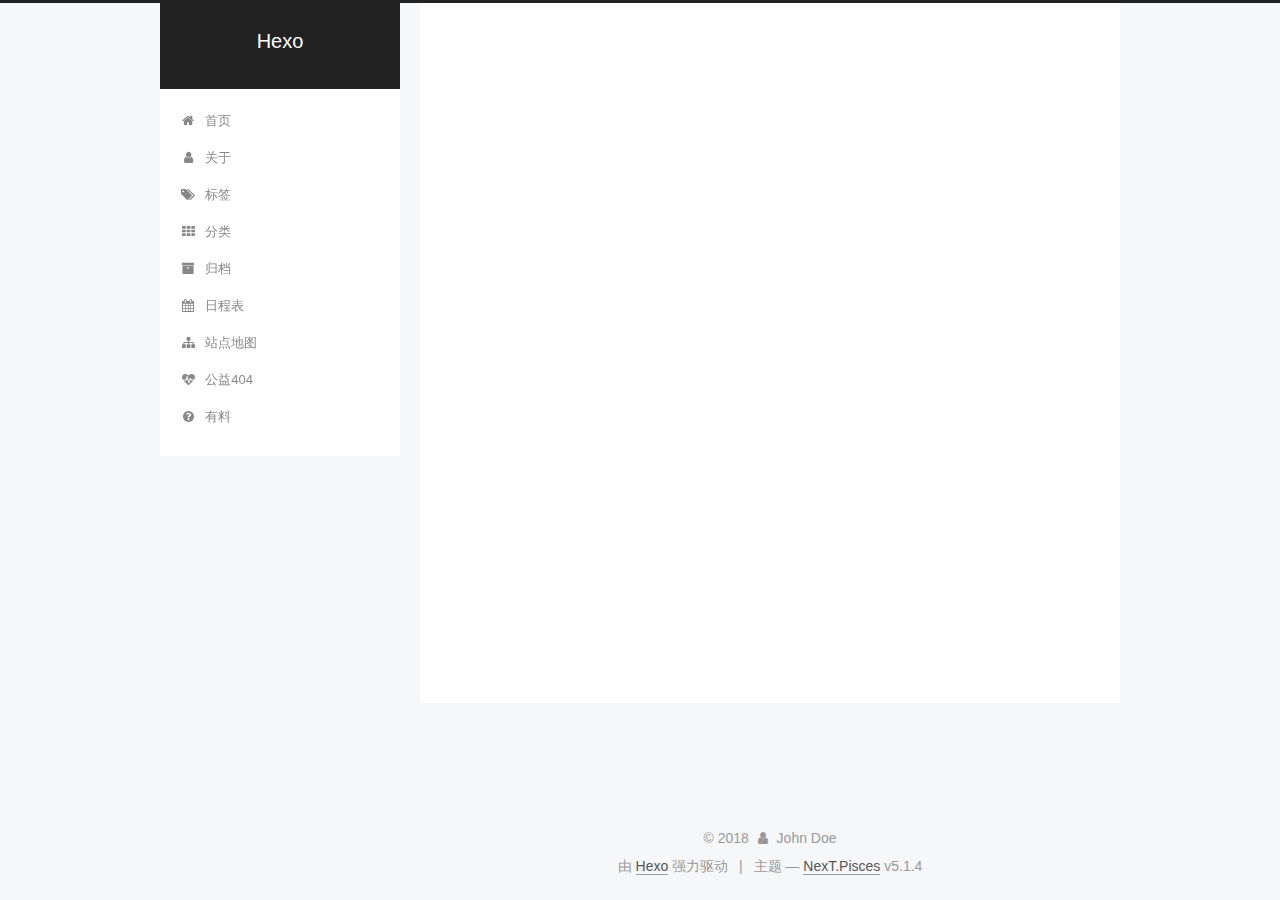
==== commit f5fe6bd3: "Site updated: 2018-07-31 20:53:36" ====
--- a/archives/index.html
+++ b/archives/index.html
@@ -186,12 +186,82 @@
         </li>
       
         
+        <li class="menu-item menu-item-about">
+          <a href="/about/" rel="section">
+            
+              <i class="menu-item-icon fa fa-fw fa-user"></i> <br />
+            
+            关于
+          </a>
+        </li>
+      
+        
+        <li class="menu-item menu-item-tags">
+          <a href="/tags/" rel="section">
+            
+              <i class="menu-item-icon fa fa-fw fa-tags"></i> <br />
+            
+            标签
+          </a>
+        </li>
+      
+        
+        <li class="menu-item menu-item-categories">
+          <a href="/categories/" rel="section">
+            
+              <i class="menu-item-icon fa fa-fw fa-th"></i> <br />
+            
+            分类
+          </a>
+        </li>
+      
+        
         <li class="menu-item menu-item-archives">
           <a href="/archives/" rel="section">
             
               <i class="menu-item-icon fa fa-fw fa-archive"></i> <br />
             
             归档
+          </a>
+        </li>
+      
+        
+        <li class="menu-item menu-item-schedule">
+          <a href="/schedule/" rel="section">
+            
+              <i class="menu-item-icon fa fa-fw fa-calendar"></i> <br />
+            
+            日程表
+          </a>
+        </li>
+      
+        
+        <li class="menu-item menu-item-sitemap">
+          <a href="/sitemap.xml" rel="section">
+            
+              <i class="menu-item-icon fa fa-fw fa-sitemap"></i> <br />
+            
+            站点地图
+          </a>
+        </li>
+      
+        
+        <li class="menu-item menu-item-commonweal">
+          <a href="/404/" rel="section">
+            
+              <i class="menu-item-icon fa fa-fw fa-heartbeat"></i> <br />
+            
+            公益404
+          </a>
+        </li>
+      
+        
+        <li class="menu-item menu-item-something">
+          <a href="/something" rel="section">
+            
+              <i class="menu-item-icon fa fa-fw fa-question-circle"></i> <br />
+            
+            有料
           </a>
         </li>
       
